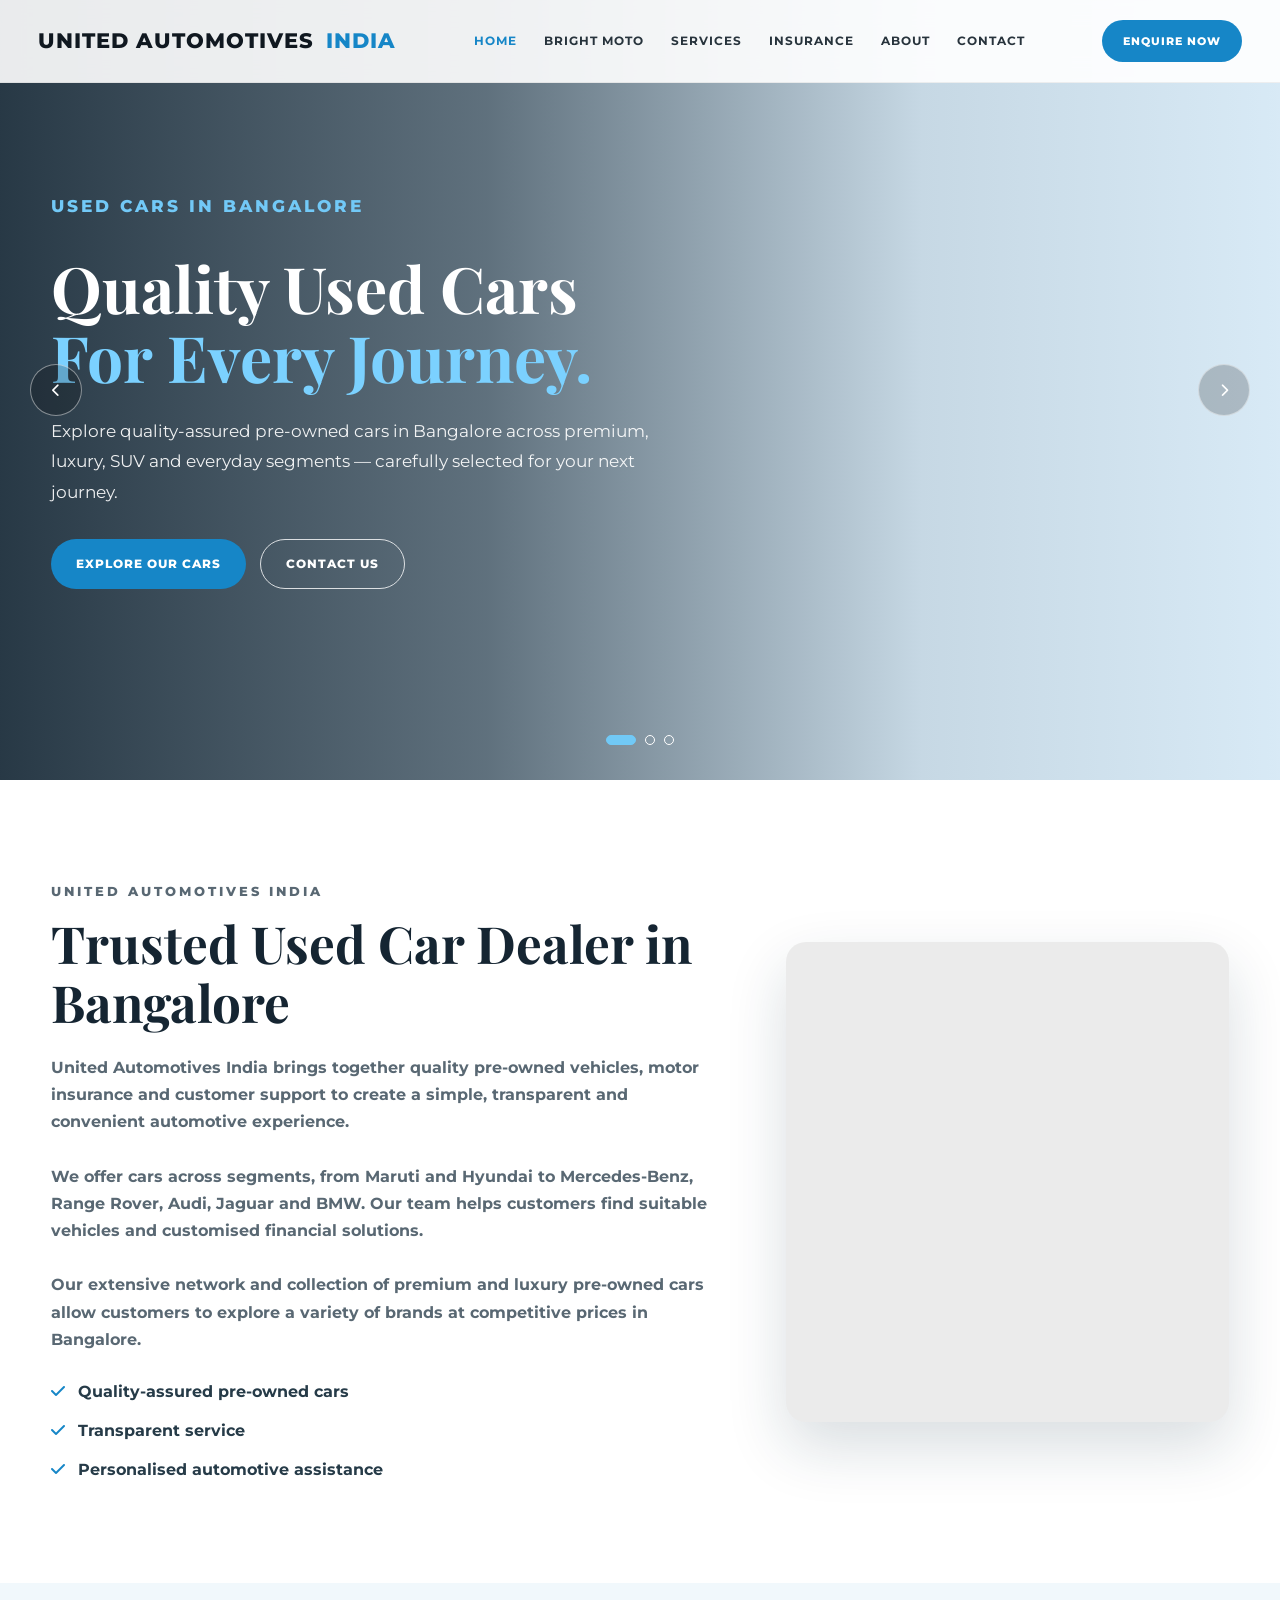
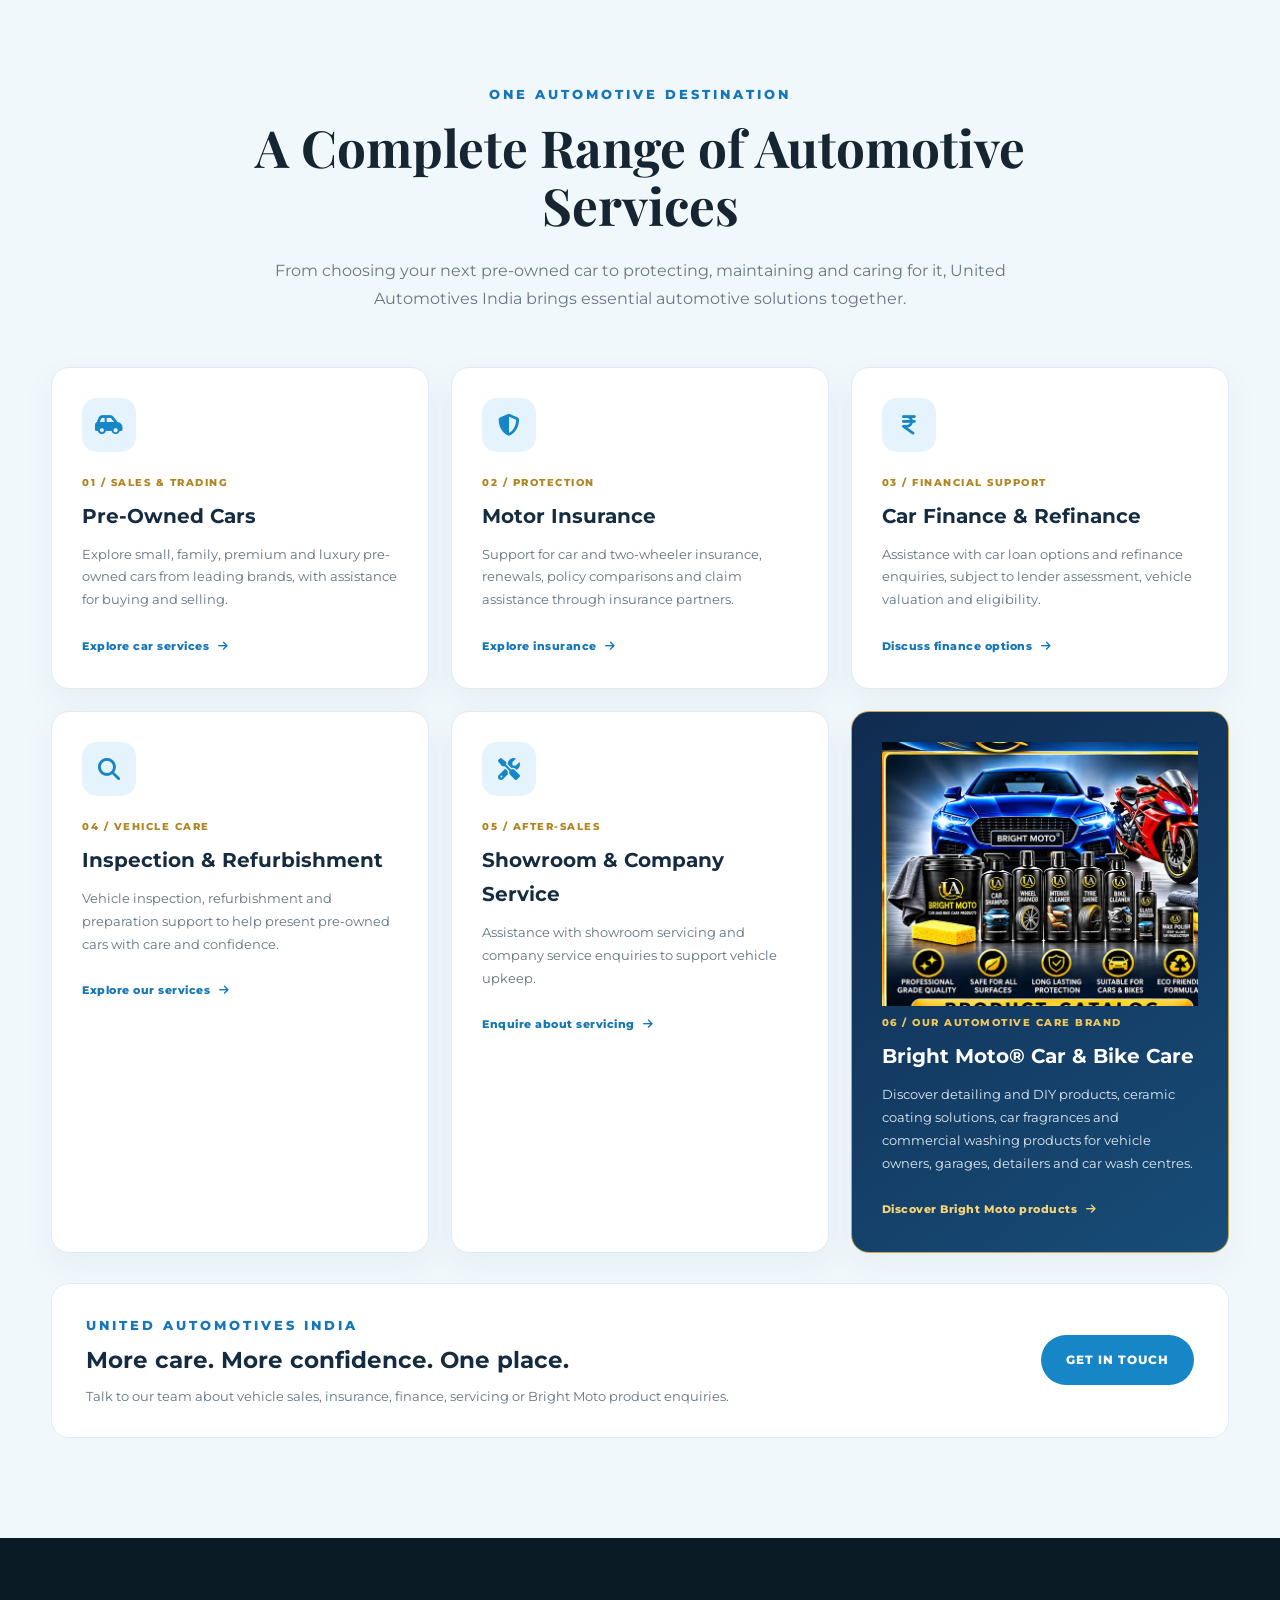
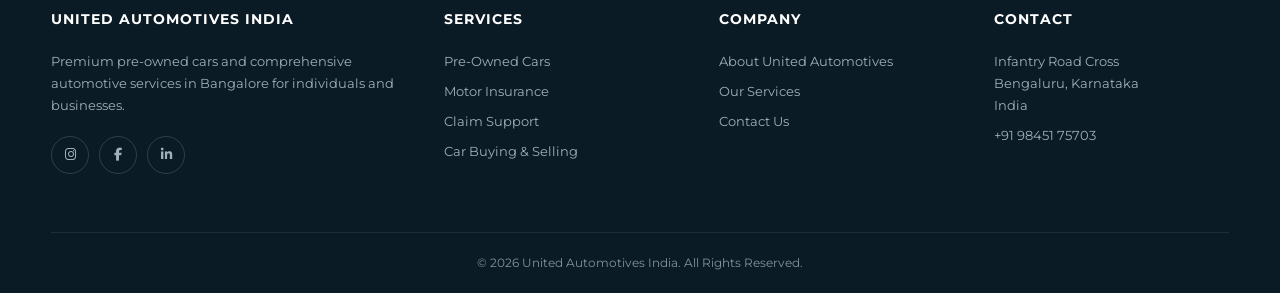
==== index.html @ 0632519d "Feature Bright Moto branded product artwork on homepage" ====
<!DOCTYPE html>
<html lang="en-IN">
<head>
<!-- =====================================================

         BASIC SEO

    ====================================================== -->
<meta charset="utf-8"/>
<meta content="width=device-width, initial-scale=1.0" name="viewport"/>
<meta content="index, follow, max-image-preview:large, max-snippet:-1, max-video-preview:-1" name="robots"/>
<meta content="index, follow" name="googlebot"/>
<meta content="United Automotives India" name="author"/>
<meta content="Explore pre-owned cars, motor insurance, car finance, vehicle inspection, servicing and Bright Moto car and bike care products with United Automotives India in Bangalore." name="description"/>
<meta content="used cars in Bangalore, second hand cars in Bangalore, pre-owned cars Bangalore, luxury used cars Bangalore, used BMW Bangalore, used Audi Bangalore, used Mercedes Bangalore, used cars dealer Bangalore, buy used cars Bangalore, sell used cars Bangalore, car insurance Bangalore" name="keywords"/>
<meta content="#1686c7" name="theme-color"/>
<!-- =====================================================

         CANONICAL URL

    ====================================================== -->
<link href="https://www.unitedautomotivesindia.com/" rel="canonical"/>
<!-- =====================================================

         SEO TITLE

    ====================================================== -->
<title>Used Cars in Bangalore | United Automotives India</title>
<!-- =====================================================

         OPEN GRAPH / SOCIAL SEO

    ====================================================== -->
<meta content="website" property="og:type"/>
<meta content="Used Cars in Bangalore | United Automotives India" property="og:title"/>
<meta content="Explore pre-owned cars, motor insurance, car finance, vehicle inspection, servicing and Bright Moto car and bike care products with United Automotives India in Bangalore." property="og:description"/>
<meta content="https://www.unitedautomotivesindia.com/" property="og:url"/>
<meta content="United Automotives India" property="og:site_name"/>
<meta content="en_IN" property="og:locale"/>
<meta content="https://images.unsplash.com/photo-1492144534655-ae79c964c9d7?auto=format&amp;fit=crop&amp;w=2000&amp;q=90" property="og:image"/>
<!-- =====================================================

         TWITTER / X

    ====================================================== -->
<meta content="summary_large_image" name="twitter:card"/>
<meta content="Used Cars in Bangalore | United Automotives India" name="twitter:title"/>
<meta content="Explore quality-assured pre-owned and luxury cars in Bangalore with United Automotives India. Get assistance with buying, selling and automotive services." name="twitter:description"/>
<meta content="https://images.unsplash.com/photo-1492144534655-ae79c964c9d7?auto=format&amp;fit=crop&amp;w=2000&amp;q=90" name="twitter:image"/>
<!-- =====================================================

         FONTS

    ====================================================== -->
<link href="https://fonts.googleapis.com" rel="preconnect"/>
<link crossorigin="" href="https://fonts.gstatic.com" rel="preconnect"/>
<link href="https://fonts.googleapis.com/css2?family=Montserrat:wght@400;500;600;700;800&amp;family=Playfair+Display:wght@500;600;700&amp;display=swap" rel="stylesheet"/>
<!-- =====================================================

         FONT AWESOME

    ====================================================== -->
<link href="https://cdnjs.cloudflare.com/ajax/libs/font-awesome/6.5.2/css/all.min.css" rel="stylesheet"/>
<!-- =====================================================

         PRELOAD HERO IMAGE

    ====================================================== -->
<link as="image" href="https://images.unsplash.com/photo-1553440569-bcc63803a83d?auto=format&amp;fit=crop&amp;w=2000&amp;q=90" rel="preload"/>
<!-- =====================================================

         LOCAL BUSINESS / AUTO DEALER SCHEMA

    ====================================================== -->
<script type="application/ld+json">

    {

      "@context": "https://schema.org",

      "@type": "AutoDealer",

      "name": "United Automotives India",

      "url": "https://www.unitedautomotivesindia.com/",

      "telephone": "+91-98451-75703",

      "description": "United Automotives India is a pre-owned and luxury car dealer in Bangalore offering quality used cars, car buying and selling assistance, motor insurance and automotive services.",

      "priceRange": "₹₹₹",

      "address": {

        "@type": "PostalAddress",

        "streetAddress": "Infantry Road Cross",

        "addressLocality": "Bengaluru",

        "addressRegion": "Karnataka",

        "addressCountry": "IN"

      },

      "areaServed": {

        "@type": "City",

        "name": "Bengaluru"

      },

      "sameAs": []

    }

    </script>
<!-- =====================================================

         WEBSITE SCHEMA

    ====================================================== -->
<script type="application/ld+json">

    {

      "@context": "https://schema.org",

      "@type": "WebSite",

      "name": "United Automotives India",

      "url": "https://www.unitedautomotivesindia.com/"

    }

    </script>
<link href="style.css" rel="stylesheet"/>
</head>
<body>
<!-- ACCESSIBILITY -->
<a class="skip-link" href="#main-content">

    Skip to main content

</a>
<!-- =====================================================

     HEADER

===================================================== -->
<header>
<div class="navbar">
<a aria-label="United Automotives India Home" class="logo" href="index.html">



            UNITED AUTOMOTIVES

            <span>INDIA</span>
</a>
<nav aria-label="Main navigation">
<a class="active" href="index.html">

                HOME

            </a>
<a href="bright-moto.html">
                BRIGHT MOTO
            </a>
<a href="services.html#services">

                SERVICES

            </a>
<a href="insurance.html#insurance">

                INSURANCE

            </a>
<a href="about.html#about">

                ABOUT

            </a>
<a href="contact.html#contact">

                CONTACT

            </a>
</nav>
<a aria-label="Call United Automotives India" class="nav-btn" href="tel:+919845175703">



            ENQUIRE NOW



        </a>
</div>
</header>
<!-- =====================================================

     MAIN

===================================================== -->
<main id="main-content"><section aria-label="United Automotives India used car services" class="hero-slider">
<!-- SLIDE 1 -->
<article class="slide slide-one active">
<div class="slide-content">
<p class="eyebrow">

                USED CARS IN BANGALORE

            </p>
<h1>

                Quality Used Cars

                <br/>
<span>For Every Journey.</span>
</h1>
<p>

                Explore quality-assured pre-owned cars in

                Bangalore across premium, luxury, SUV and

                everyday segments — carefully selected for

                your next journey.

            </p>
<div class="buttons">
<a class="btn primary" href="services.html#services">

                    EXPLORE OUR CARS

                </a>
<a class="btn outline" href="contact.html#contact">

                    CONTACT US

                </a>
</div>
</div>
</article>
<!-- SLIDE 2 -->
<article class="slide slide-two">
<div class="slide-content">
<p class="eyebrow">

                PREMIUM PRE-OWNED CARS

            </p>
<h2>

                Quality Cars.

                <br/>
<span>Transparent Deals.</span>
</h2>
<p>

                From Maruti and Hyundai to BMW, Audi,

                Mercedes-Benz, Jaguar and Range Rover,

                discover pre-owned vehicles selected with

                attention to quality, documentation and value.

            </p>
<div class="buttons">
<a class="btn primary" href="services.html#services">

                    VIEW SERVICES

                </a>
<a class="btn outline" href="tel:+919845175703">
<i aria-hidden="true" class="fa-solid fa-phone"></i>



                      CALL US



                </a>
</div>
</div>
</article>
<!-- SLIDE 3 -->
<article class="slide slide-three">
<div class="slide-content">
<p class="eyebrow">

                COMPLETE AUTOMOTIVE ASSISTANCE

            </p>
<h2>

                More Than a Car.

                <br/>
<span>A Complete Automotive Experience.</span>
</h2>
<p>

                Vehicle sales, motor insurance, renewals,

                documentation and claim assistance —

                personalised automotive support from

                start to finish.

            </p>
<div class="buttons">
<a class="btn primary" href="insurance.html#insurance">

                    INSURANCE SERVICES

                </a>
<a aria-label="Contact United Automotives India on WhatsApp" class="btn whatsapp" href="https://wa.me/919845175703" rel="noopener noreferrer" target="_blank">
<i aria-hidden="true" class="fa-brands fa-whatsapp"></i>



                      WHATSAPP



                </a>
</div>
</div>
</article>
<!-- PREVIOUS -->
<button aria-label="Previous slide" class="slider-arrow slider-prev" type="button">
<i aria-hidden="true" class="fa-solid fa-chevron-left"></i>
</button>
<!-- NEXT -->
<button aria-label="Next slide" class="slider-arrow slider-next" type="button">
<i aria-hidden="true" class="fa-solid fa-chevron-right"></i>
</button>
<!-- DOTS -->
<div aria-label="Hero slides" class="slider-dots" role="tablist">
<button aria-label="Show slide 1" aria-selected="true" class="slider-dot active" data-slide="0" type="button">
</button>
<button aria-label="Show slide 2" aria-selected="false" class="slider-dot" data-slide="1" type="button">
</button>
<button aria-label="Show slide 3" aria-selected="false" class="slider-dot" data-slide="2" type="button">
</button>
</div>
</section><section aria-labelledby="about-title" class="intro" id="about">
<div class="container intro-grid">
<div>
<p class="eyebrow">

                UNITED AUTOMOTIVES INDIA

            </p>
<h2 id="about-title">

                Trusted Used Car Dealer in Bangalore

            </h2>
<p>
<strong>

                    United Automotives India brings together

                    quality pre-owned vehicles, motor insurance

                    and customer support to create a simple,

                    transparent and convenient automotive

                    experience.

                </strong>
</p>
<br/>
<p>
<strong>

                    We offer cars across segments, from Maruti

                    and Hyundai to Mercedes-Benz, Range Rover,

                    Audi, Jaguar and BMW. Our team helps customers

                    find suitable vehicles and customised

                    financial solutions.

                </strong>
</p>
<br/>
<p>
<strong>

                    Our extensive network and collection of

                    premium and luxury pre-owned cars allow

                    customers to explore a variety of brands

                    at competitive prices in Bangalore.

                </strong>
</p>
<div class="ticks">
<div>
<i aria-hidden="true" class="fa-solid fa-check"></i>

                    Quality-assured pre-owned cars

                </div>
<div>
<i aria-hidden="true" class="fa-solid fa-check"></i>

                    Transparent service

                </div>
<div>
<i aria-hidden="true" class="fa-solid fa-check"></i>

                    Personalised automotive assistance

                </div>
</div>
</div>
<div aria-label="Premium pre-owned car available at United Automotives India" class="intro-image" role="img">
</div>
</div>
</section>
<section class="home-services" aria-labelledby="home-services-title" id="our-services">
  <div class="container">
    <div class="section-title">
      <p class="eyebrow">One automotive destination</p>
      <h2 id="home-services-title">A Complete Range of Automotive Services</h2>
      <p>From choosing your next pre-owned car to protecting, maintaining and caring for it, United Automotives India brings essential automotive solutions together.</p>
    </div>
    <div class="home-service-grid">
      <article class="home-service-card">
        <span class="home-service-icon"><i class="fa-solid fa-car-side" aria-hidden="true"></i></span>
        <p class="home-service-kicker">01 / SALES &amp; TRADING</p>
        <h3>Pre-Owned Cars</h3>
        <p>Explore small, family, premium and luxury pre-owned cars from leading brands, with assistance for buying and selling.</p>
        <a href="services.html#services">Explore car services <i class="fa-solid fa-arrow-right" aria-hidden="true"></i></a>
      </article>
      <article class="home-service-card">
        <span class="home-service-icon"><i class="fa-solid fa-shield-halved" aria-hidden="true"></i></span>
        <p class="home-service-kicker">02 / PROTECTION</p>
        <h3>Motor Insurance</h3>
        <p>Support for car and two-wheeler insurance, renewals, policy comparisons and claim assistance through insurance partners.</p>
        <a href="insurance.html#insurance">Explore insurance <i class="fa-solid fa-arrow-right" aria-hidden="true"></i></a>
      </article>
      <article class="home-service-card">
        <span class="home-service-icon"><i class="fa-solid fa-indian-rupee-sign" aria-hidden="true"></i></span>
        <p class="home-service-kicker">03 / FINANCIAL SUPPORT</p>
        <h3>Car Finance &amp; Refinance</h3>
        <p>Assistance with car loan options and refinance enquiries, subject to lender assessment, vehicle valuation and eligibility.</p>
        <a href="contact.html#contact">Discuss finance options <i class="fa-solid fa-arrow-right" aria-hidden="true"></i></a>
      </article>
      <article class="home-service-card">
        <span class="home-service-icon"><i class="fa-solid fa-magnifying-glass" aria-hidden="true"></i></span>
        <p class="home-service-kicker">04 / VEHICLE CARE</p>
        <h3>Inspection &amp; Refurbishment</h3>
        <p>Vehicle inspection, refurbishment and preparation support to help present pre-owned cars with care and confidence.</p>
        <a href="services.html#services">Explore our services <i class="fa-solid fa-arrow-right" aria-hidden="true"></i></a>
      </article>
      <article class="home-service-card">
        <span class="home-service-icon"><i class="fa-solid fa-screwdriver-wrench" aria-hidden="true"></i></span>
        <p class="home-service-kicker">05 / AFTER-SALES</p>
        <h3>Showroom &amp; Company Service</h3>
        <p>Assistance with showroom servicing and company service enquiries to support vehicle upkeep.</p>
        <a href="contact.html#contact">Enquire about servicing <i class="fa-solid fa-arrow-right" aria-hidden="true"></i></a>
      </article>
      <article class="home-service-card home-bright-card">
        <img class="home-bright-art" src="[data-uri]" alt="Bright Moto branded car and bike care product range with logo and product bottles" loading="lazy">
        <p class="home-service-kicker">06 / OUR AUTOMOTIVE CARE BRAND</p>
        <h3>Bright Moto® Car &amp; Bike Care</h3>
        <p>Discover detailing and DIY products, ceramic coating solutions, car fragrances and commercial washing products for vehicle owners, garages, detailers and car wash centres.</p>
        <a href="bright-moto.html">Discover Bright Moto products <i class="fa-solid fa-arrow-right" aria-hidden="true"></i></a>
      </article>
    </div>
    <div class="home-services-cta">
      <div>
        <p class="eyebrow">United Automotives India</p>
        <h3>More care. More confidence. One place.</h3>
        <p>Talk to our team about vehicle sales, insurance, finance, servicing or Bright Moto product enquiries.</p>
      </div>
      <a class="btn primary" href="contact.html#contact">GET IN TOUCH</a>
    </div>
  </div>
</section></main>
<!-- =====================================================

     FOOTER

===================================================== -->
<footer>
<div class="footer-grid container">
<div>
<h3>

                UNITED AUTOMOTIVES INDIA

            </h3>
<p>

                Premium pre-owned cars and comprehensive

                automotive services in Bangalore for

                individuals and businesses.

            </p>
<div class="social-links">
<!-- Replace # with your actual social URLs -->
<a aria-label="United Automotives India Instagram" href="https://www.instagram.com/united.automotives/">
<i aria-hidden="true" class="fa-brands fa-instagram"></i>
</a>
<a aria-label="United Automotives India Facebook" href="https://www.facebook.com/profile.php?id=100064138024715#">
<i aria-hidden="true" class="fa-brands fa-facebook-f"></i>
</a>
<a aria-label="United Automotives India LinkedIn" href="https://www.linkedin.com/in/nizam-shah-0674b729">
<i aria-hidden="true" class="fa-brands fa-linkedin-in"></i>
</a>
</div>
</div>
<div>
<h3>

                SERVICES

            </h3>
<a href="services.html#services">

                Pre-Owned Cars

            </a>
<a href="insurance.html#insurance">

                Motor Insurance

            </a>
<a href="insurance.html#insurance">

                Claim Support

            </a>
<a href="services.html#services">

                Car Buying &amp; Selling

            </a>
</div>
<div>
<h3>

                COMPANY

            </h3>
<a href="about.html#about">

                About United Automotives

            </a>
<a href="services.html#services">

                Our Services

            </a>
<a href="contact.html#contact">

                Contact Us

            </a>
</div>
<div>
<h3>

                CONTACT

            </h3>
<p>

                Infantry Road Cross<br/>

                Bengaluru, Karnataka<br/>

                India

            </p>
<p>
<a href="tel:+919845175703">

                    +91 98451 75703

                </a>
</p>
</div>
</div>
<div class="copyright container">



        © 2026 United Automotives India.

        All Rights Reserved.



    </div>
</footer>
<!-- =====================================================

     HERO SLIDER JAVASCRIPT

===================================================== -->
<script defer="" src="script.js"></script>
</body>
</html>
---- style.css ----
/* =========================================================

   GLOBAL

========================================================= */



* {

    margin: 0;

    padding: 0;

    box-sizing: border-box;

}



html {

    scroll-behavior: smooth;

    scroll-padding-top: 90px;

}



body {

    font-family: 'Montserrat', sans-serif;

    background: #f5fbff;

    color: #17212b;

    line-height: 1.7;

}



img {

    max-width: 100%;

    height: auto;

}



a {

    text-decoration: none;

    color: inherit;

}



button {

    font-family: inherit;

}



.container {

    width: min(1180px, 92%);

    margin: auto;

}



.eyebrow {

    font-size: 13px;

    font-weight: 800;

    letter-spacing: 3px;

    text-transform: uppercase;

    color: #1677b8;

    margin-bottom: 12px;

}





/* =========================================================

   ACCESSIBILITY

========================================================= */



.skip-link {

    position: absolute;

    left: -9999px;

    top: 10px;

    background: #1686c7;

    color: white;

    padding: 10px 15px;

    z-index: 9999;

}



.skip-link:focus {

    left: 10px;

}





/* =========================================================

   HEADER

========================================================= */



header {

    position: absolute;

    width: 100%;

    top: 0;

    left: 0;

    z-index: 1000;

    background: rgba(255,255,255,0.90);

    backdrop-filter: blur(12px);

    border-bottom: 1px solid rgba(0,0,0,0.06);

}



.navbar {

    width: min(1250px, 94%);

    margin: auto;

    min-height: 82px;



    display: flex;

    align-items: center;

    justify-content: space-between;

    gap: 25px;

}



.logo {

    font-size: 21px;

    font-weight: 800;

    letter-spacing: 1px;

    color: #101820;

    white-space: nowrap;

}



.logo span {

    color: #1686c7;

    margin-left: 5px;

}



nav {

    display: flex;

    align-items: center;

    gap: 27px;

}



nav a {

    font-size: 12px;

    font-weight: 700;

    letter-spacing: 1px;

    color: #27333c;

    transition: 0.3s;

}



nav a:hover,

nav a.active {

    color: #1686c7;

}



.nav-btn {

    padding: 12px 21px;

    background: #1686c7;

    color: white;

    font-size: 11px;

    font-weight: 800;

    letter-spacing: 1px;

    border-radius: 30px;

    transition: 0.3s;

}



.nav-btn:hover {

    background: #0d5f91;

    transform: translateY(-2px);

}





/* =========================================================

   HERO SLIDER

========================================================= */



.hero-slider {

    position: relative;

    width: 100%;

    height: 780px;

    overflow: hidden;

    background: #dceefa;

}



.slide {

    position: absolute;

    inset: 0;



    opacity: 0;

    visibility: hidden;



    display: flex;

    align-items: center;



    background-size: cover;

    background-position: center;



    transition:

        opacity 1s ease,

        visibility 1s ease;

}



.slide.active {

    opacity: 1;

    visibility: visible;

}



.slide::before {

    content: "";

    position: absolute;

    inset: 0;



    background:

        linear-gradient(

            90deg,

            rgba(5,22,35,0.84) 0%,

            rgba(5,22,35,0.58) 38%,

            rgba(5,22,35,0.10) 72%,

            rgba(5,22,35,0.02) 100%

        );

}



.slide-content {

    position: relative;

    z-index: 2;

    width: min(1180px, 92%);

    margin: auto;



    color: white;



    transform: translateY(30px);

    opacity: 0;



    transition:

        transform 1s ease 0.3s,

        opacity 1s ease 0.3s;

}



.slide.active .slide-content {

    transform: translateY(0);

    opacity: 1;

}



.slide-content .eyebrow {

    color: #72c9f7;

}



.slide-content h1 {

    max-width: 760px;



    font-family: 'Playfair Display', serif;



    font-size: clamp(42px, 5vw, 76px);

    line-height: 1.08;



    margin-bottom: 24px;

}



.slide-content h1 span {

    color: #7bd1ff;

}



.slide-content p {

    max-width: 650px;

    font-size: 17px;

    line-height: 1.8;

    color: rgba(255,255,255,0.92);



    margin-bottom: 32px;

}





/* =========================================================

   BUTTONS

========================================================= */



.buttons {

    display: flex;

    align-items: center;

    gap: 14px;

    flex-wrap: wrap;

}



.btn {

    display: inline-flex;

    align-items: center;

    justify-content: center;



    min-height: 50px;

    padding: 0 25px;



    border-radius: 30px;



    font-size: 12px;

    font-weight: 800;

    letter-spacing: 1px;



    transition: 0.3s;

}



.btn.primary {

    background: #1686c7;

    color: white;

}



.btn.primary:hover {

    background: #0d6091;

    transform: translateY(-3px);

}



.btn.outline {

    border: 1px solid rgba(255,255,255,0.8);

    color: white;

}



.btn.outline:hover {

    background: white;

    color: #14222d;

}



.btn.whatsapp {

    background: #25d366;

    color: white;

}





/* =========================================================

   SLIDER CONTROLS

========================================================= */



.slider-arrow {

    position: absolute;

    top: 50%;

    transform: translateY(-50%);



    width: 52px;

    height: 52px;



    border: 1px solid rgba(255,255,255,0.45);

    background: rgba(0,0,0,0.20);



    color: white;



    border-radius: 50%;



    cursor: pointer;



    z-index: 10;



    transition: 0.3s;

}



.slider-arrow:hover {

    background: #1686c7;

    border-color: #1686c7;

}



.slider-prev {

    left: 30px;

}



.slider-next {

    right: 30px;

}





/* =========================================================

   SLIDER DOTS

========================================================= */



.slider-dots {

    position: absolute;



    bottom: 35px;

    left: 50%;



    transform: translateX(-50%);



    display: flex;

    gap: 9px;



    z-index: 10;

}



.slider-dot {

    width: 10px;

    height: 10px;



    border-radius: 50%;



    border: 1px solid white;

    background: transparent;



    cursor: pointer;



    transition: 0.3s;

}



.slider-dot.active {

    width: 30px;

    border-radius: 10px;

    background: #71c9f6;

    border-color: #71c9f6;

}





/* =========================================================

   SLIDES

========================================================= */



.slide-one {

    background-image:

        url("https://images.unsplash.com/photo-1553440569-bcc63803a83d?auto=format&fit=crop&w=2000&q=90");

}



.slide-two {

    background-image:

        url("https://images.unsplash.com/photo-1542282088-72c9c27ed0cd?auto=format&fit=crop&w=2000&q=90");

}



.slide-three {

    background-image:

        url("https://images.unsplash.com/photo-1492144534655-ae79c964c9d7?auto=format&fit=crop&w=2000&q=90");

}





/* =========================================================

   INTRO

========================================================= */



.intro {

    padding: 100px 0;

    background: white;

}



.intro-grid {

    display: grid;

    grid-template-columns: 1.2fr 0.8fr;

    gap: 70px;

    align-items: center;

}



.intro h2,

.section-title h2 {

    font-family: 'Playfair Display', serif;

    font-size: clamp(34px, 4vw, 52px);

    line-height: 1.15;

    color: #152532;

    margin-bottom: 22px;

}



.intro p {

    color: #596873;

}



.intro-image {

    min-height: 480px;

    border-radius: 20px;



    background:

        linear-gradient(

            rgba(0,0,0,0.08),

            rgba(0,0,0,0.08)

        ),

        url("https://images.unsplash.com/photo-1503736334956-4c8f8e92946d?auto=format&fit=crop&w=1200&q=85");



    background-size: cover;

    background-position: center;



    box-shadow: 0 25px 60px rgba(20,50,70,0.16);

}



.ticks {

    margin-top: 25px;



    display: grid;

    gap: 12px;

}



.ticks div {

    font-weight: 700;

    color: #263b48;

}



.ticks i {

    color: #1686c7;

    margin-right: 8px;

}





/* =========================================================

   SECTION TITLE

========================================================= */



.section-title {

    text-align: center;

    max-width: 800px;

    margin: 0 auto 55px;

}



.section-title p:last-child {

    color: #687782;

}





/* =========================================================

   SERVICES

========================================================= */



.services {

    padding: 100px 0;

    background: #eef8fd;

}



.service-grid {

    display: grid;

    grid-template-columns: repeat(3, 1fr);

    gap: 25px;

}



.card {

    position: relative;



    background: white;

    border-radius: 18px;



    padding: 35px;



    border: 1px solid #e2edf3;



    box-shadow: 0 15px 40px rgba(30,80,110,0.07);



    transition: 0.35s;

}



.card:hover {

    transform: translateY(-8px);

    box-shadow: 0 25px 50px rgba(30,80,110,0.13);

}



.card .number {

    position: absolute;

    right: 25px;

    top: 20px;



    font-size: 13px;

    font-weight: 800;



    color: #b8d8e9;

}



.icon {

    width: 55px;

    height: 55px;



    display: grid;

    place-items: center;



    background: #e7f6ff;

    color: #1686c7;



    border-radius: 15px;



    font-size: 22px;



    margin-bottom: 25px;

}



.card h3 {

    margin-bottom: 12px;

    font-size: 20px;

}



.card p {

    color: #687782;

    font-size: 14px;

    margin-bottom: 20px;

}



.card a {

    color: #1686c7;

    font-size: 11px;

    font-weight: 800;

    letter-spacing: 1px;

}





/* =========================================================

   INSURANCE

========================================================= */



.insurance {

    padding: 100px 0;

    background: white;

}



.insurance-grid {

    display: grid;

    grid-template-columns: repeat(2, 1fr);

    gap: 30px;

}



.insurance-card {

    padding: 45px;



    border-radius: 20px;



    background: #f3faff;



    border: 1px solid #dcecf5;

}



.big-icon {

    font-size: 40px;

    color: #1686c7;

    margin-bottom: 20px;

}



.insurance-card h3 {

    font-size: 25px;

    margin-bottom: 12px;

}



.insurance-card p {

    color: #667680;

}



.insurance-card ul {

    margin-top: 25px;

    list-style: none;

}



.insurance-card li {

    margin: 10px 0;

    font-size: 14px;

    font-weight: 600;

}



.insurance-card li i {

    color: #1686c7;

    margin-right: 10px;

}





/* =========================================================

   PROCESS

========================================================= */



.process {

    padding: 100px 0;

    background: #eef8fd;

}



.process-grid {

    display: grid;

    grid-template-columns: repeat(4, 1fr);

    gap: 25px;

    text-align: center;

}



.process-grid > div {

    background: white;

    padding: 35px 20px;

    border-radius: 18px;

}



.process-icon {

    width: 60px;

    height: 60px;



    margin: auto auto 20px;



    display: grid;

    place-items: center;



    border-radius: 50%;



    background: #e7f6ff;

    color: #1686c7;



    font-size: 22px;

}



.process-grid h3 {

    margin-bottom: 8px;

}



.process-grid p {

    color: #6c7c86;

    font-size: 13px;

}





/* =========================================================

   CTA

========================================================= */



.cta {

    padding: 100px 20px;



    text-align: center;



    color: white;



    background:

        linear-gradient(

            rgba(9,45,68,0.90),

            rgba(9,45,68,0.90)

        ),

        url("https://images.unsplash.com/photo-1502877338535-766e1452684a?auto=format&fit=crop&w=2000&q=85");



    background-size: cover;

    background-position: center;

}



.cta .eyebrow {

    color: #71caf7;

}



.cta h1,
.cta h2 {

    font-family: 'Playfair Display', serif;

    font-size: clamp(35px, 5vw, 55px);

    margin-bottom: 15px;

}



.cta p {

    max-width: 650px;

    margin: auto auto 30px;

    color: rgba(255,255,255,0.85);

}



.center {

    justify-content: center;

}





/* =========================================================

   FOOTER

========================================================= */



footer {

    background: #0b1b26;

    color: white;

    padding: 70px 0 20px;

}



.footer-grid {

    display: grid;

    grid-template-columns: 1.5fr 1fr 1fr 1fr;

    gap: 40px;

}



.footer-grid h3 {

    margin-bottom: 18px;

    font-size: 14px;

    letter-spacing: 1px;

}



.footer-grid p,

.footer-grid a {

    display: block;

    color: #9db0bc;

    font-size: 13px;

    margin-bottom: 8px;

}



.footer-grid a:hover {

    color: #70c9f5;

}



.social-links {

    margin-top: 20px;

    display: flex;

    gap: 10px;

}



.social-links a {

    width: 38px;

    height: 38px;



    display: grid;

    place-items: center;



    border: 1px solid rgba(255,255,255,0.15);

    border-radius: 50%;



    transition: 0.3s;

}



.social-links a:hover {

    background: #1686c7;

    color: white;

}



.copyright {

    border-top: 1px solid rgba(255,255,255,0.08);

    margin-top: 50px;

    padding-top: 20px;



    color: #7f949f;

    font-size: 12px;

    text-align: center;

}





/* =========================================================

   MOBILE

========================================================= */



@media(max-width: 900px) {



    .navbar {

        min-height: 72px;

    }



    nav {

        display: none;

    }



    .hero-slider {

        height: 700px;

    }



    .slide-content {

        padding-top: 70px;

    }



    .slide-content h1 {

        font-size: 48px;

    }



    .service-grid {

        grid-template-columns: repeat(2, 1fr);

    }



    .intro-grid {

        grid-template-columns: 1fr;

    }



    .insurance-grid {

        grid-template-columns: 1fr;

    }



    .process-grid {

        grid-template-columns: repeat(2, 1fr);

    }



    .footer-grid {

        grid-template-columns: repeat(2, 1fr);

    }

}





@media(max-width: 600px) {



    .logo {

        font-size: 16px;

    }



    .nav-btn {

        padding: 10px 14px;

        font-size: 9px;

    }



    .hero-slider {

        height: 680px;

    }



    .slide::before {

        background:

            linear-gradient(

                90deg,

                rgba(5,22,35,0.88),

                rgba(5,22,35,0.50)

            );

    }



    .slide-content {

        width: 88%;

    }



    .slide-content h1 {

        font-size: 40px;

    }



    .slide-content p {

        font-size: 14px;

    }



    .slider-arrow {

        width: 42px;

        height: 42px;

    }



    .slider-prev {

        left: 12px;

    }



    .slider-next {

        right: 12px;

    }



    .service-grid {

        grid-template-columns: 1fr;

    }



    .process-grid {

        grid-template-columns: 1fr;

    }



    .footer-grid {

        grid-template-columns: 1fr;

    }



    .intro,

    .services,

    .insurance,

    .process {

        padding: 70px 0;

    }

}





/* =========================================================

   REDUCED MOTION

========================================================= */



@media (prefers-reduced-motion: reduce) {



    html {

        scroll-behavior: auto;

    }



    *,

    *::before,

    *::after {

        animation-duration: 0.01ms !important;

        animation-iteration-count: 1 !important;

        transition-duration: 0.01ms !important;

    }

}


/* =========================================================
   HOMEPAGE SERVICE SHOWCASE
========================================================= */
.home-services{padding:100px 0;background:#f1f8fc}
.home-service-grid{display:grid;grid-template-columns:repeat(3,minmax(0,1fr));gap:22px}
.home-service-card{background:#fff;border:1px solid #dfebf2;border-radius:18px;padding:30px;box-shadow:0 12px 32px rgba(30,80,110,.06);transition:transform .25s ease,box-shadow .25s ease}
.home-service-card:hover{transform:translateY(-5px);box-shadow:0 18px 38px rgba(30,80,110,.12)}
.home-service-icon{width:54px;height:54px;display:grid;place-items:center;border-radius:15px;background:#e5f4fc;color:#1686c7;font-size:22px;margin-bottom:22px}
.home-service-kicker{font-size:10px!important;font-weight:800;letter-spacing:1.5px;color:#b18424!important;margin-bottom:8px!important}
.home-service-card h3{font-size:20px;color:#152b40;margin-bottom:10px}
.home-service-card>p:not(.home-service-kicker){font-size:13px;color:#617382;line-height:1.75;margin-bottom:20px}
.home-service-card>a{font-size:11px;font-weight:800;letter-spacing:.5px;color:#1677b8}
.home-service-card>a i{margin-left:5px}
.home-bright-card{background:linear-gradient(145deg,#102b50,#174d78);border-color:#c9a44b;color:#fff}
.home-bright-card .home-service-icon{background:rgba(255,255,255,.13);color:#f0c75e}
.home-bright-card .home-service-kicker{color:#f0c75e!important}
.home-bright-card h3{color:#fff}
.home-bright-card>p:not(.home-service-kicker){color:#e0eaf3}
.home-bright-card>a{color:#f3d477}
.home-services-cta{margin-top:30px;padding:30px 34px;background:#fff;border:1px solid #dfebf2;border-radius:18px;display:flex;align-items:center;justify-content:space-between;gap:24px}
.home-services-cta .eyebrow{margin-bottom:5px}
.home-services-cta h3{font-size:23px;color:#152b40;margin-bottom:5px}
.home-services-cta p:not(.eyebrow){font-size:13px;color:#617382}
@media(max-width:900px){.home-service-grid{grid-template-columns:repeat(2,minmax(0,1fr))}.home-services{padding:75px 0}}
@media(max-width:600px){.home-service-grid{grid-template-columns:1fr}.home-service-card{padding:25px}.home-services-cta{align-items:flex-start;flex-direction:column;padding:25px}.home-services-cta h3{font-size:20px}}
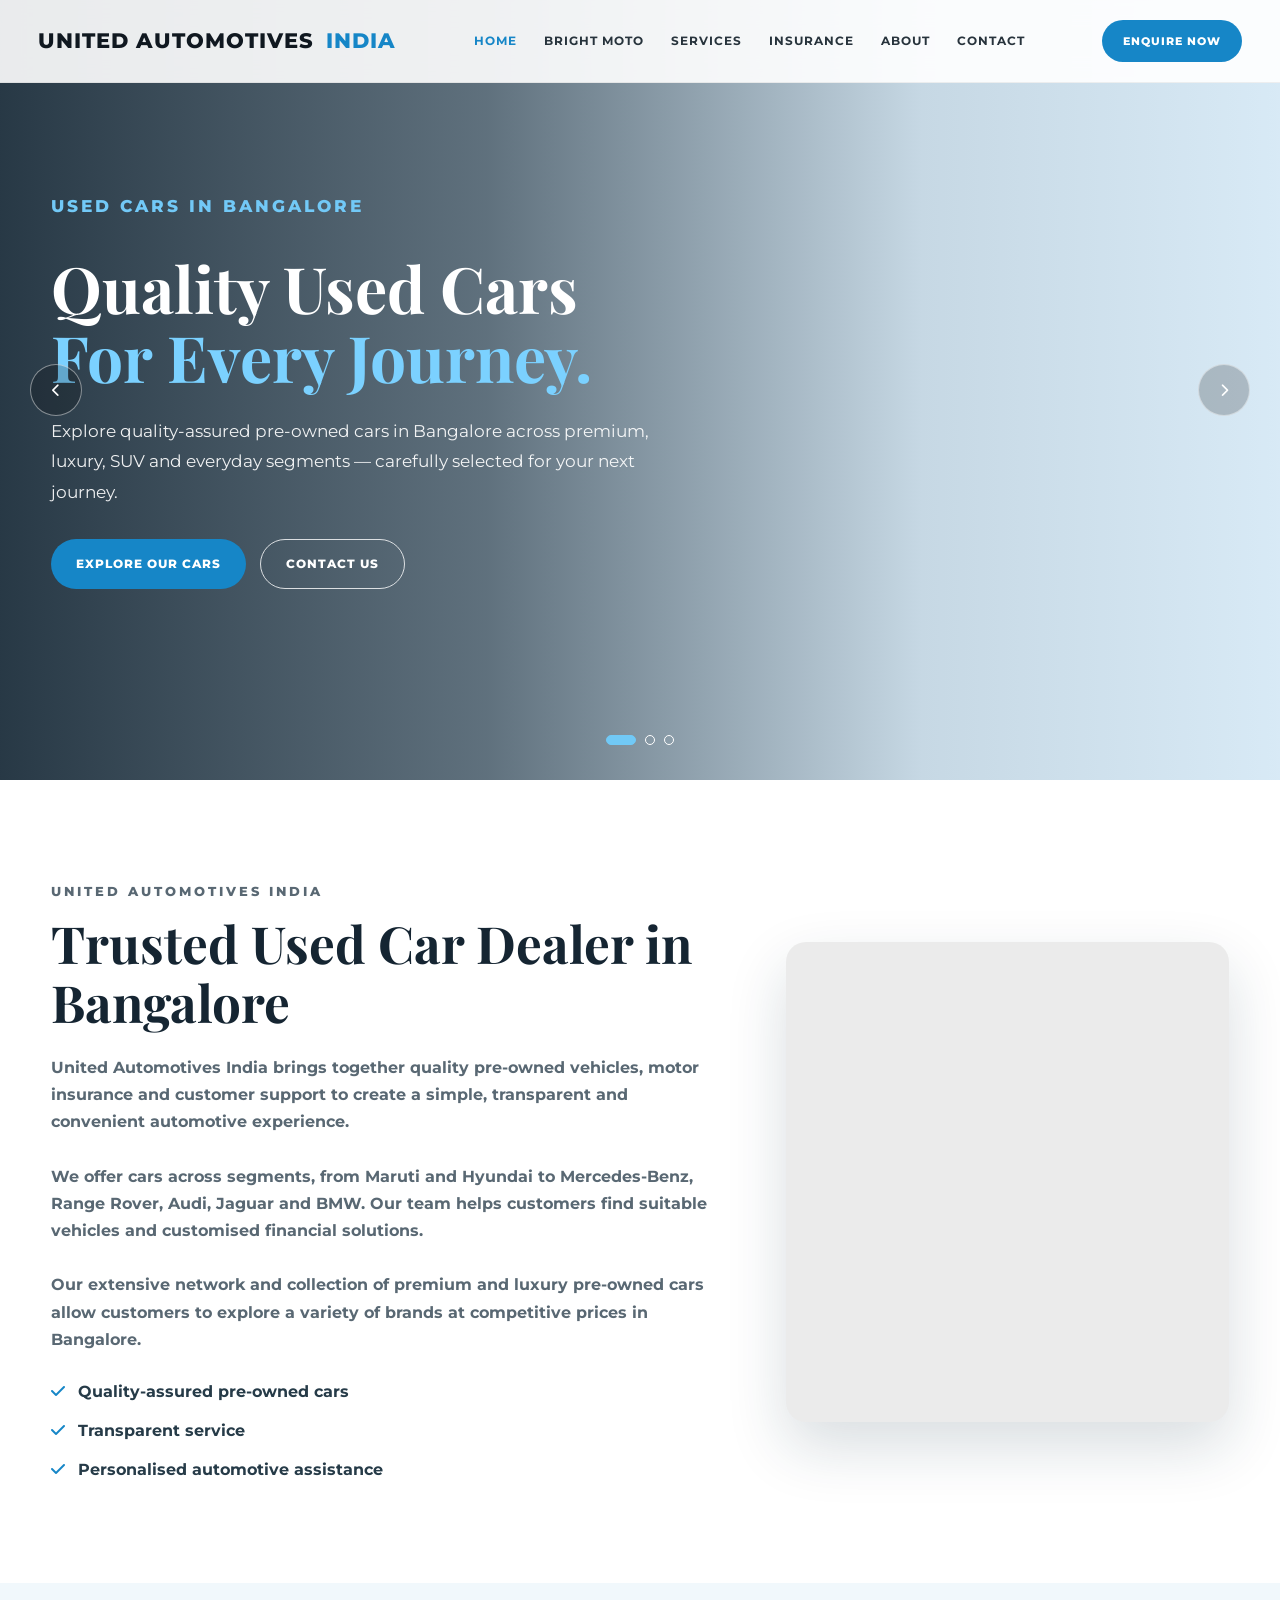
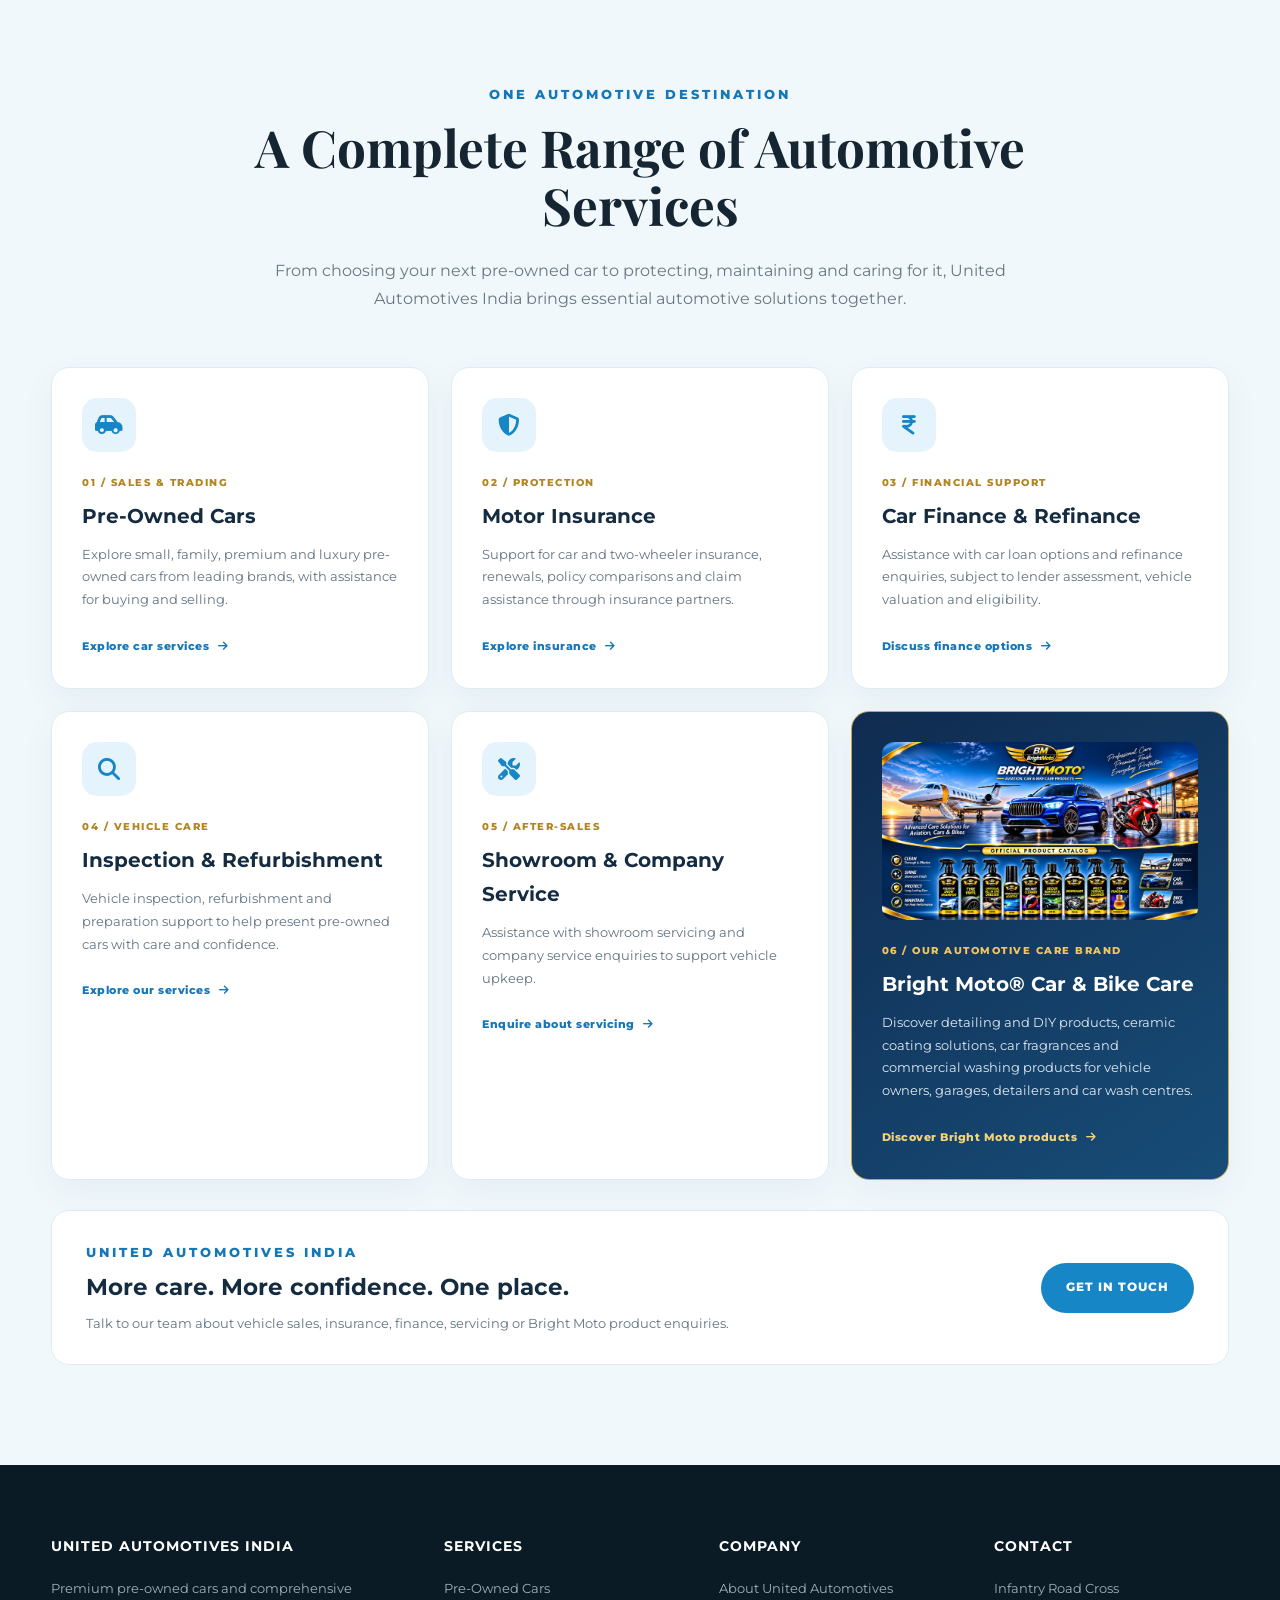
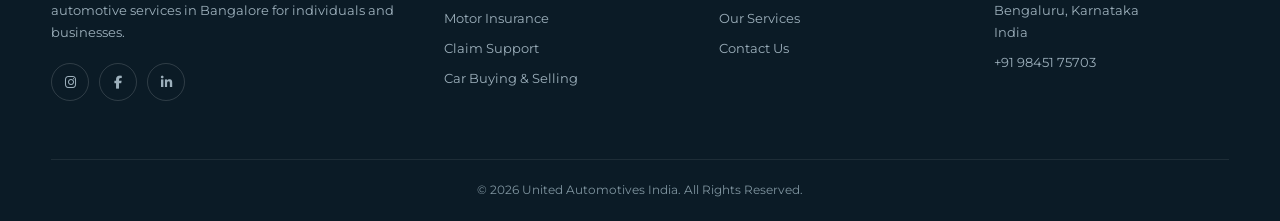
==== commit 46d91723: "Use official BrightMoto artwork on homepage brand feature and social preview" ====
--- a/index.html
+++ b/index.html
@@ -37,7 +37,7 @@
 <meta content="https://www.unitedautomotivesindia.com/" property="og:url"/>
 <meta content="United Automotives India" property="og:site_name"/>
 <meta content="en_IN" property="og:locale"/>
-<meta content="https://images.unsplash.com/photo-1492144534655-ae79c964c9d7?auto=format&amp;fit=crop&amp;w=2000&amp;q=90" property="og:image"/>
+<meta content="https://www.unitedautomotivesindia.com/assets/brightmoto-official-poster.jpg" property="og:image"/>
 <!-- =====================================================
 
          TWITTER / X
@@ -46,7 +46,7 @@
 <meta content="summary_large_image" name="twitter:card"/>
 <meta content="Used Cars in Bangalore | United Automotives India" name="twitter:title"/>
 <meta content="Explore quality-assured pre-owned and luxury cars in Bangalore with United Automotives India. Get assistance with buying, selling and automotive services." name="twitter:description"/>
-<meta content="https://images.unsplash.com/photo-1492144534655-ae79c964c9d7?auto=format&amp;fit=crop&amp;w=2000&amp;q=90" name="twitter:image"/>
+<meta content="https://www.unitedautomotivesindia.com/assets/brightmoto-official-poster.jpg" name="twitter:image"/>
 <!-- =====================================================
 
          FONTS
@@ -482,7 +482,7 @@
         <a href="contact.html#contact">Enquire about servicing <i class="fa-solid fa-arrow-right" aria-hidden="true"></i></a>
       </article>
       <article class="home-service-card home-bright-card">
-        <img class="home-bright-art" src="[data-uri]" alt="Bright Moto branded car and bike care product range with logo and product bottles" loading="lazy">
+        <img class="home-bright-art" src="assets/brightmoto-official-poster.jpg" alt="Bright Moto branded car and bike care product range with logo and product bottles" loading="lazy">
         <p class="home-service-kicker">06 / OUR AUTOMOTIVE CARE BRAND</p>
         <h3>Bright Moto® Car &amp; Bike Care</h3>
         <p>Discover detailing and DIY products, ceramic coating solutions, car fragrances and commercial washing products for vehicle owners, garages, detailers and car wash centres.</p>
--- a/style.css
+++ b/style.css
@@ -1853,3 +1853,12 @@
 .home-services-cta p:not(.eyebrow){font-size:13px;color:#617382}
 @media(max-width:900px){.home-service-grid{grid-template-columns:repeat(2,minmax(0,1fr))}.home-services{padding:75px 0}}
 @media(max-width:600px){.home-service-grid{grid-template-columns:1fr}.home-service-card{padding:25px}.home-services-cta{align-items:flex-start;flex-direction:column;padding:25px}.home-services-cta h3{font-size:20px}}
+
+/* BRIGHT MOTO BRAND ARTWORK ON HOME AND SERVICES */
+.home-bright-art{display:block;width:100%;aspect-ratio:16/9;object-fit:cover;border-radius:12px;margin:0 0 22px}
+.home-bright-card .home-service-icon{display:none}
+.bright-moto-service-card{overflow:hidden}
+.bright-moto-service-art{margin:-35px -35px 24px;overflow:hidden;background:#102b50}
+.bright-moto-service-art img{display:block;width:100%;aspect-ratio:16/9;object-fit:cover}
+.bright-moto-service-card .number{z-index:1;background:#fff;border-radius:20px;padding:3px 8px}
+@media(max-width:600px){.bright-moto-service-art{margin:-25px -25px 20px}}
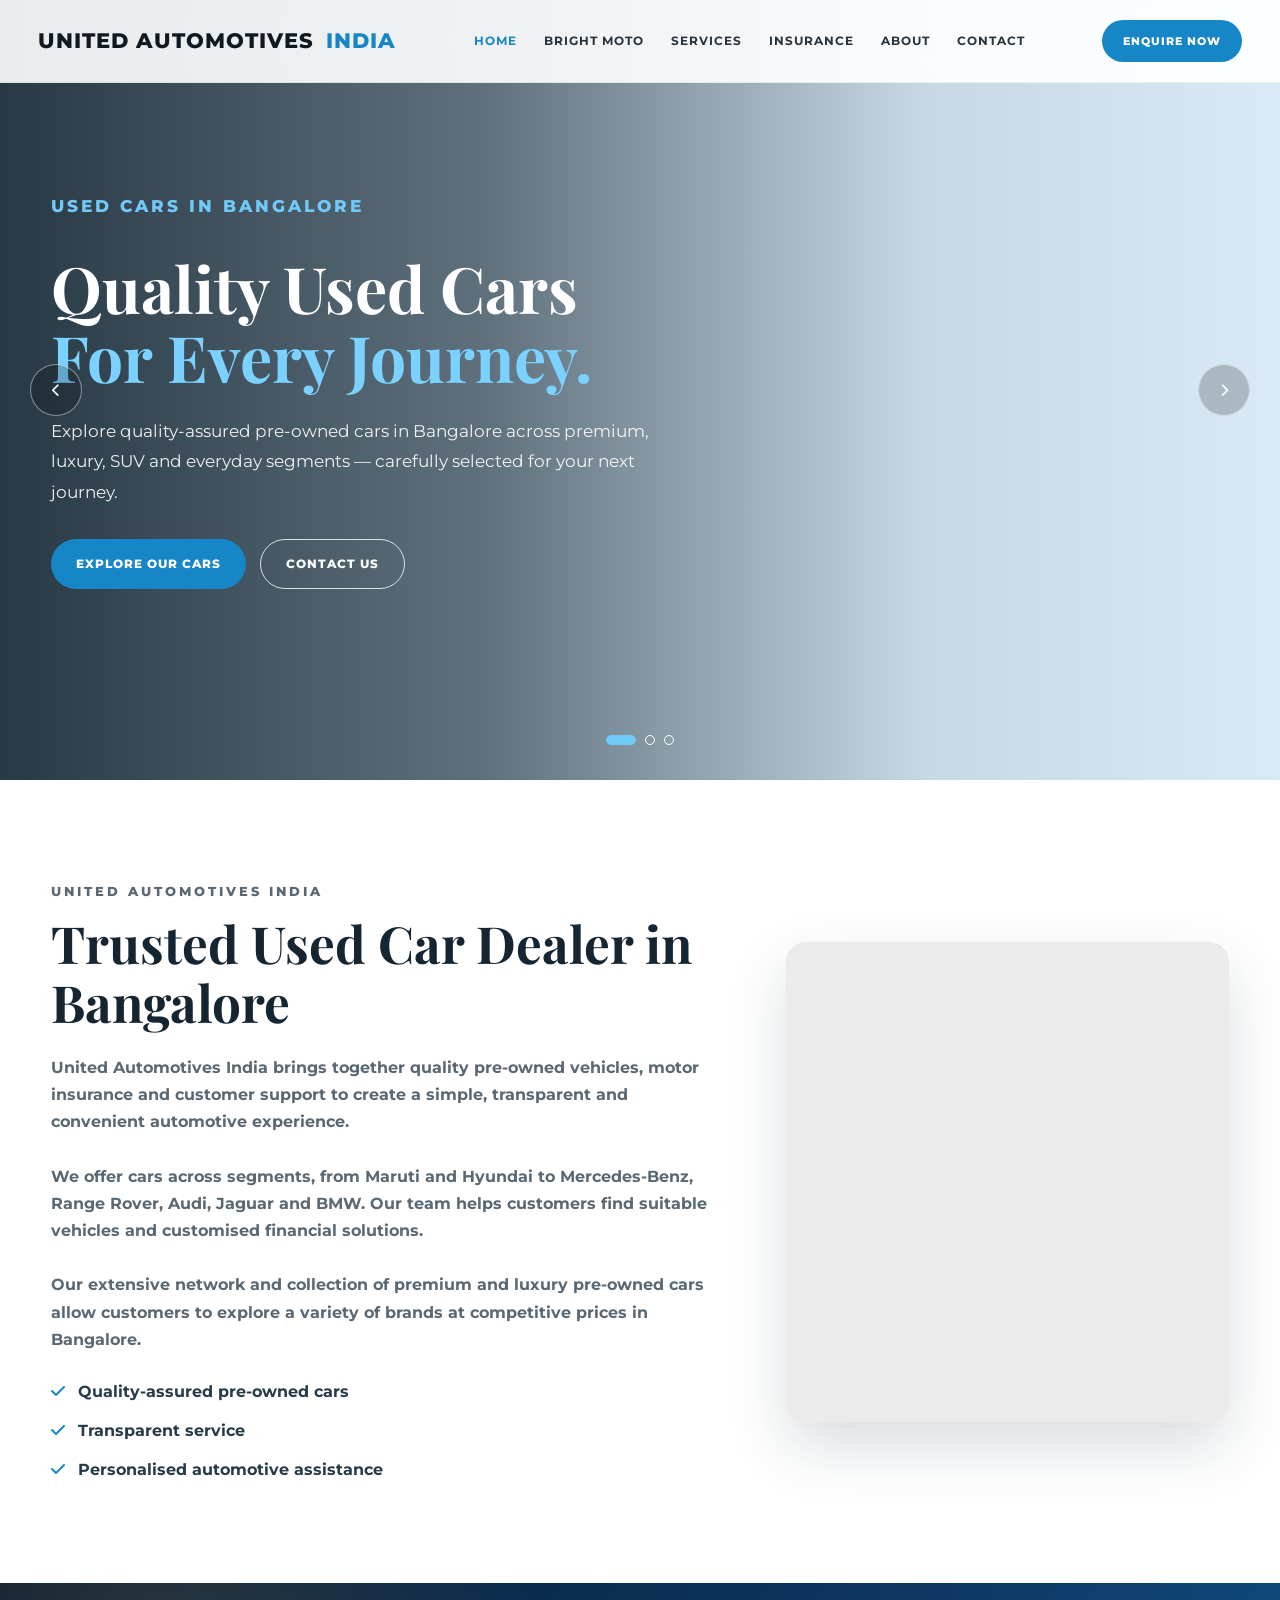
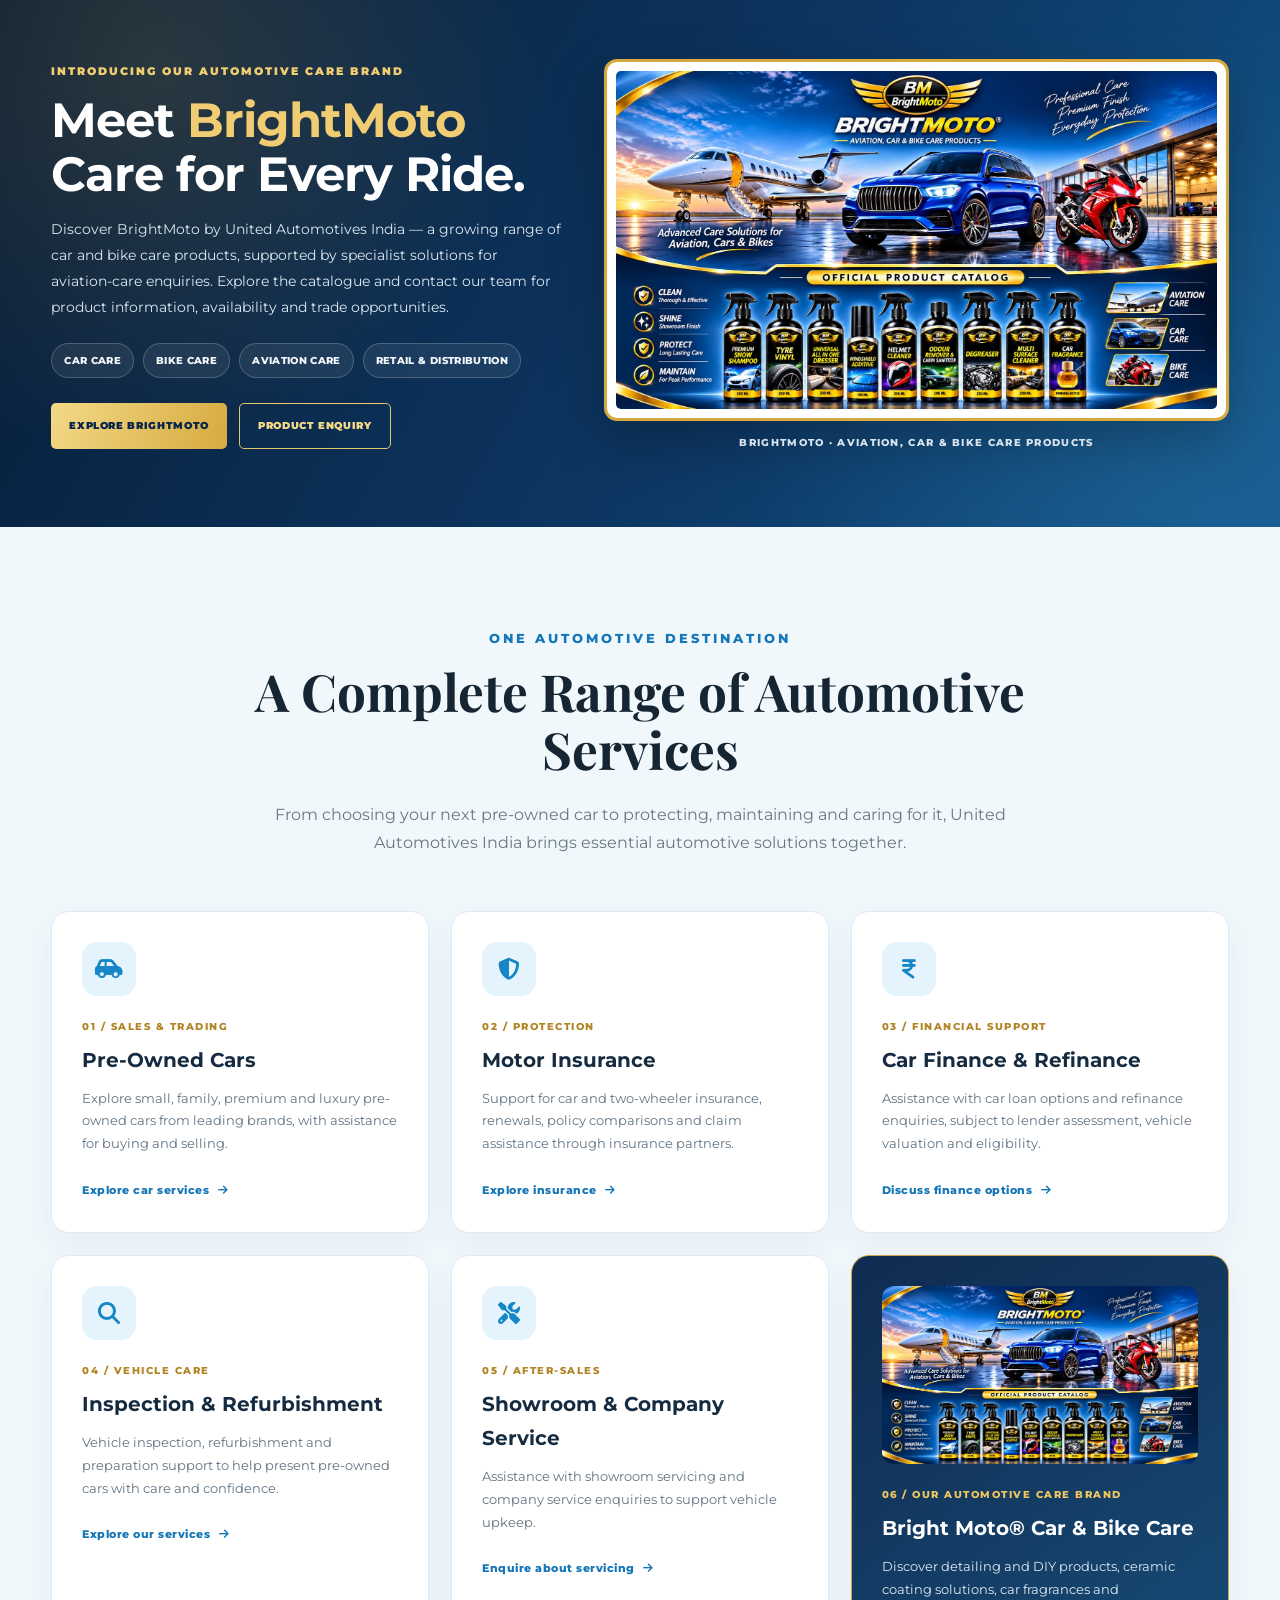
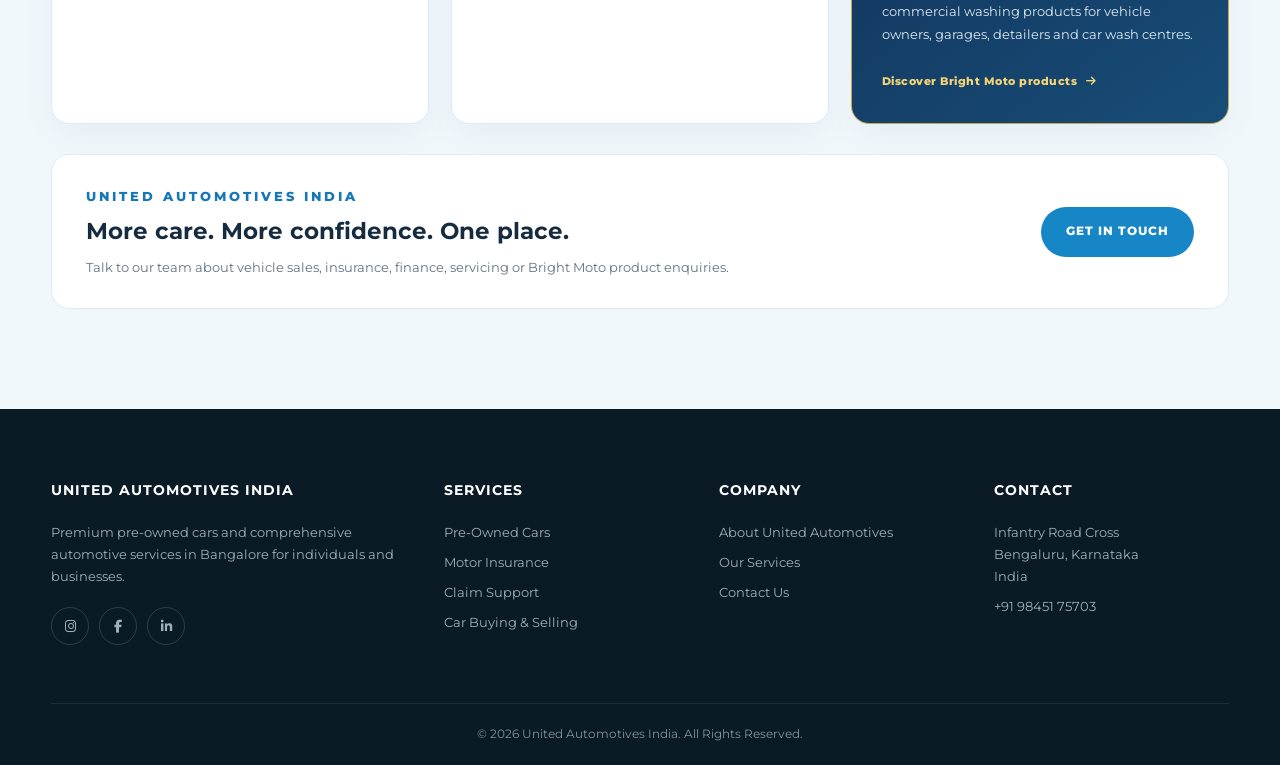
==== commit 4875eeb3: "Feature BrightMoto brand prominently on homepage" ====
--- a/index.html
+++ b/index.html
@@ -138,6 +138,27 @@
 
     </script>
 <link href="style.css" rel="stylesheet"/>
+
+<style>
+/* BrightMoto homepage brand spotlight */
+.bm-home-spotlight{position:relative;isolation:isolate;overflow:hidden;padding:76px 0;background:linear-gradient(120deg,#071b34 0%,#0d3763 58%,#12558a 100%);color:#fff}
+.bm-home-spotlight:before{content:"";position:absolute;inset:0;z-index:-1;background:radial-gradient(circle at 12% 15%,rgba(215,170,63,.16),transparent 32%),radial-gradient(circle at 92% 85%,rgba(77,174,226,.16),transparent 34%)}
+.bm-home-grid{display:grid;grid-template-columns:.9fr 1.1fr;gap:42px;align-items:center}
+.bm-home-copy .eyebrow{color:#f0cd72;font-size:11px;font-weight:900;letter-spacing:2px}
+.bm-home-copy h2{color:#fff;font-size:clamp(30px,4.2vw,48px);line-height:1.13;margin:12px 0 16px;letter-spacing:-1px}
+.bm-home-copy h2 span{color:#f0cd72}
+.bm-home-copy>p:not(.eyebrow){max-width:530px;color:#dce8f3;font-size:14px;line-height:1.85}
+.bm-home-points{display:flex;flex-wrap:wrap;gap:9px;margin:22px 0 25px}
+.bm-home-points span{border:1px solid rgba(255,255,255,.2);background:rgba(255,255,255,.07);border-radius:30px;padding:8px 12px;color:#f4f7fa;font-size:10px;font-weight:800;letter-spacing:.35px}
+.bm-home-actions{display:flex;gap:12px;flex-wrap:wrap}
+.bm-home-actions a{display:inline-flex;align-items:center;justify-content:center;min-height:46px;padding:13px 18px;border-radius:5px;background:linear-gradient(115deg,#f3d987,#d7aa3f);color:#09264a;font-size:10px;font-weight:900;letter-spacing:.65px}
+.bm-home-actions a.alt{background:transparent;border:1px solid #e3c36d;color:#f4d989}
+.bm-home-art{display:block;padding:9px;border:3px solid #d7aa3f;border-radius:13px;background:#fff;box-shadow:0 22px 55px rgba(0,0,0,.25)}
+.bm-home-art img{display:block;width:100%;height:auto;border-radius:5px}
+.bm-home-caption{text-align:center;color:#d7e4ef;font-size:10px;letter-spacing:1.3px;font-weight:800;margin-top:13px;text-transform:uppercase}
+@media(max-width:850px){.bm-home-grid{grid-template-columns:1fr;gap:28px}.bm-home-copy{max-width:680px}.bm-home-art{max-width:760px}.bm-home-spotlight{padding:58px 0}}
+@media(max-width:560px){.bm-home-spotlight{padding:46px 0}.bm-home-copy h2{font-size:32px}.bm-home-actions a{flex:1}.bm-home-points{gap:7px}}
+</style>
 </head>
 <body>
 <!-- ACCESSIBILITY -->
@@ -437,6 +458,29 @@
 <div aria-label="Premium pre-owned car available at United Automotives India" class="intro-image" role="img">
 </div>
 </div>
+</section>
+
+<section class="bm-home-spotlight" id="brightmoto-home-spotlight" aria-labelledby="bm-home-title">
+  <div class="container bm-home-grid">
+    <div class="bm-home-copy">
+      <p class="eyebrow">INTRODUCING OUR AUTOMOTIVE CARE BRAND</p>
+      <h2 id="bm-home-title">Meet <span>BrightMoto</span><br>Care for Every Ride.</h2>
+      <p>Discover BrightMoto by United Automotives India — a growing range of car and bike care products, supported by specialist solutions for aviation-care enquiries. Explore the catalogue and contact our team for product information, availability and trade opportunities.</p>
+      <div class="bm-home-points" aria-label="BrightMoto product categories">
+        <span>CAR CARE</span><span>BIKE CARE</span><span>AVIATION CARE</span><span>RETAIL &amp; DISTRIBUTION</span>
+      </div>
+      <div class="bm-home-actions">
+        <a href="bright-moto.html">EXPLORE BRIGHTMOTO</a>
+        <a class="alt" href="https://wa.me/919845175703?text=Hello%20BrightMoto%2C%20I%20would%20like%20product%20information." target="_blank" rel="noopener noreferrer">PRODUCT ENQUIRY</a>
+      </div>
+    </div>
+    <div>
+      <a class="bm-home-art" href="bright-moto.html" aria-label="Explore the official BrightMoto product catalogue">
+        <img src="assets/brightmoto-official-poster.jpg" alt="BrightMoto official catalogue showcasing aviation, car and bike care products" loading="lazy">
+      </a>
+      <p class="bm-home-caption">BrightMoto · Aviation, Car &amp; Bike Care Products</p>
+    </div>
+  </div>
 </section>
 <section class="home-services" aria-labelledby="home-services-title" id="our-services">
   <div class="container">
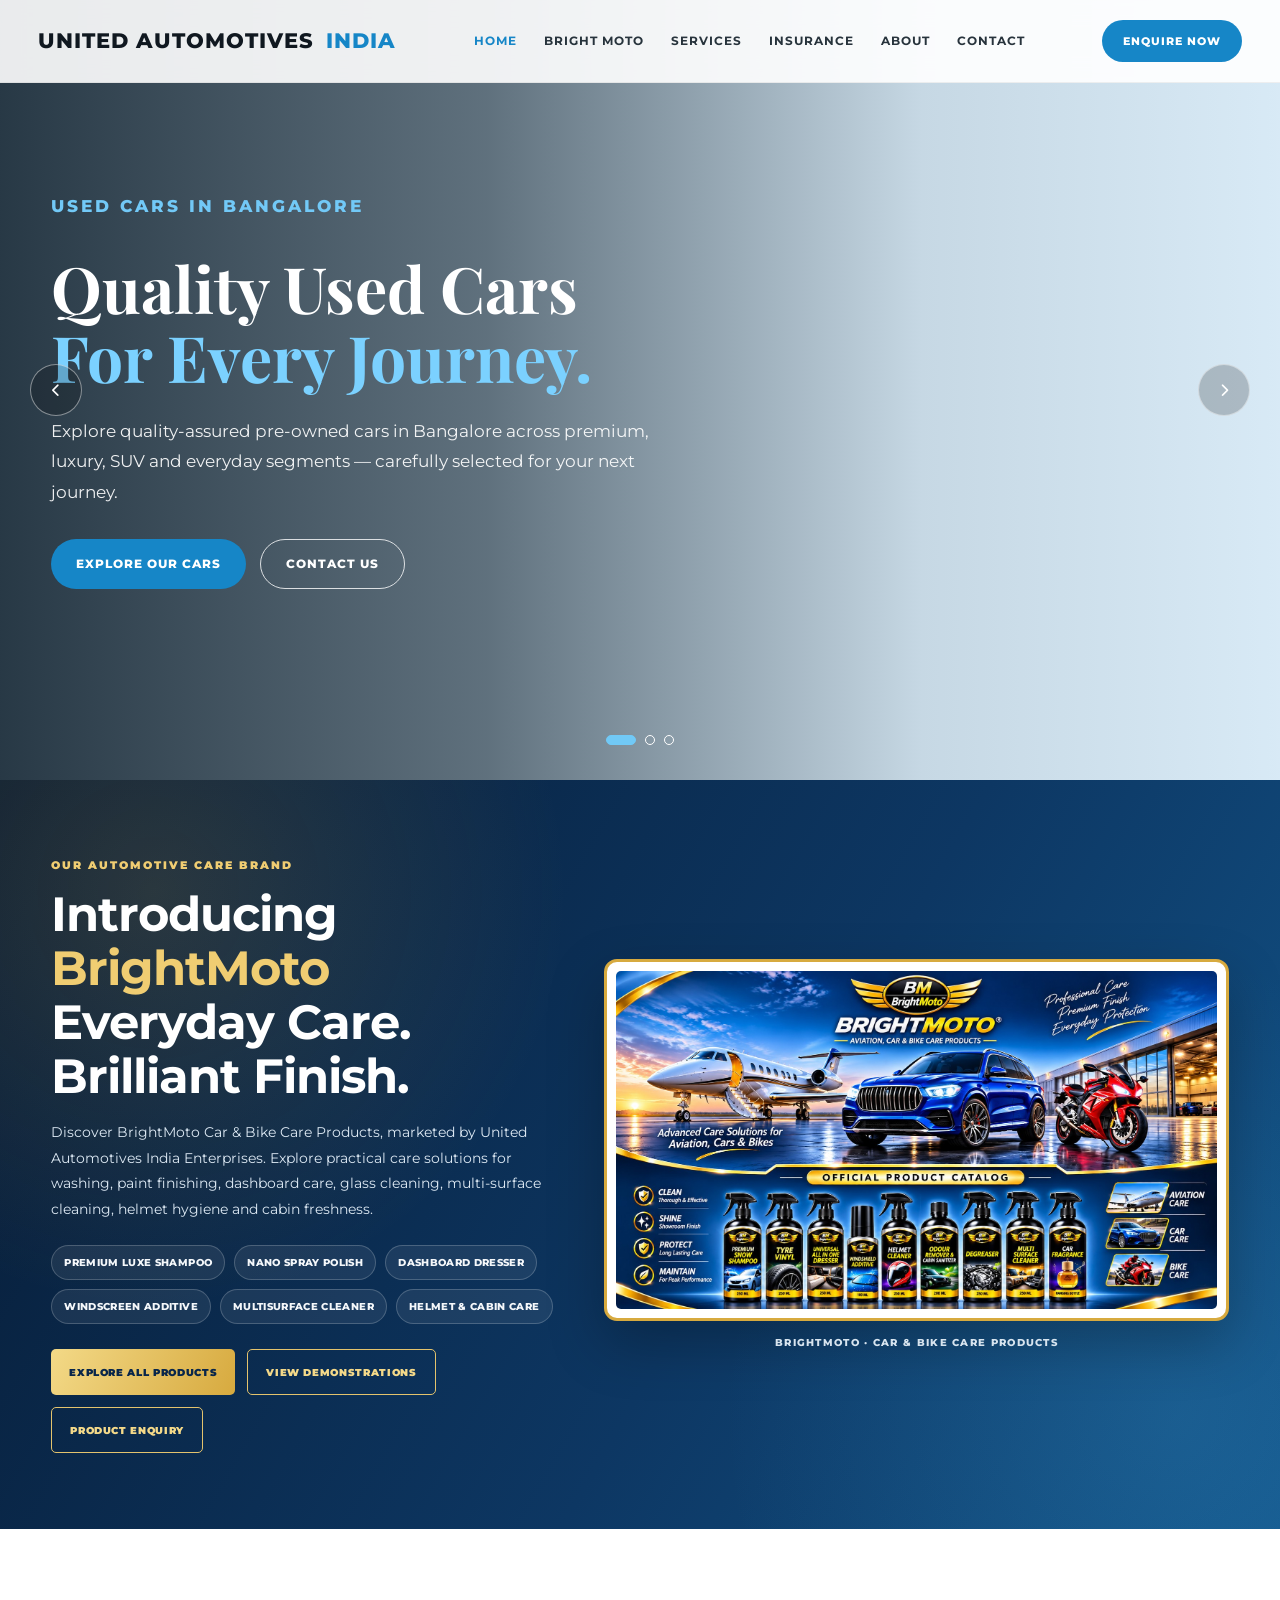
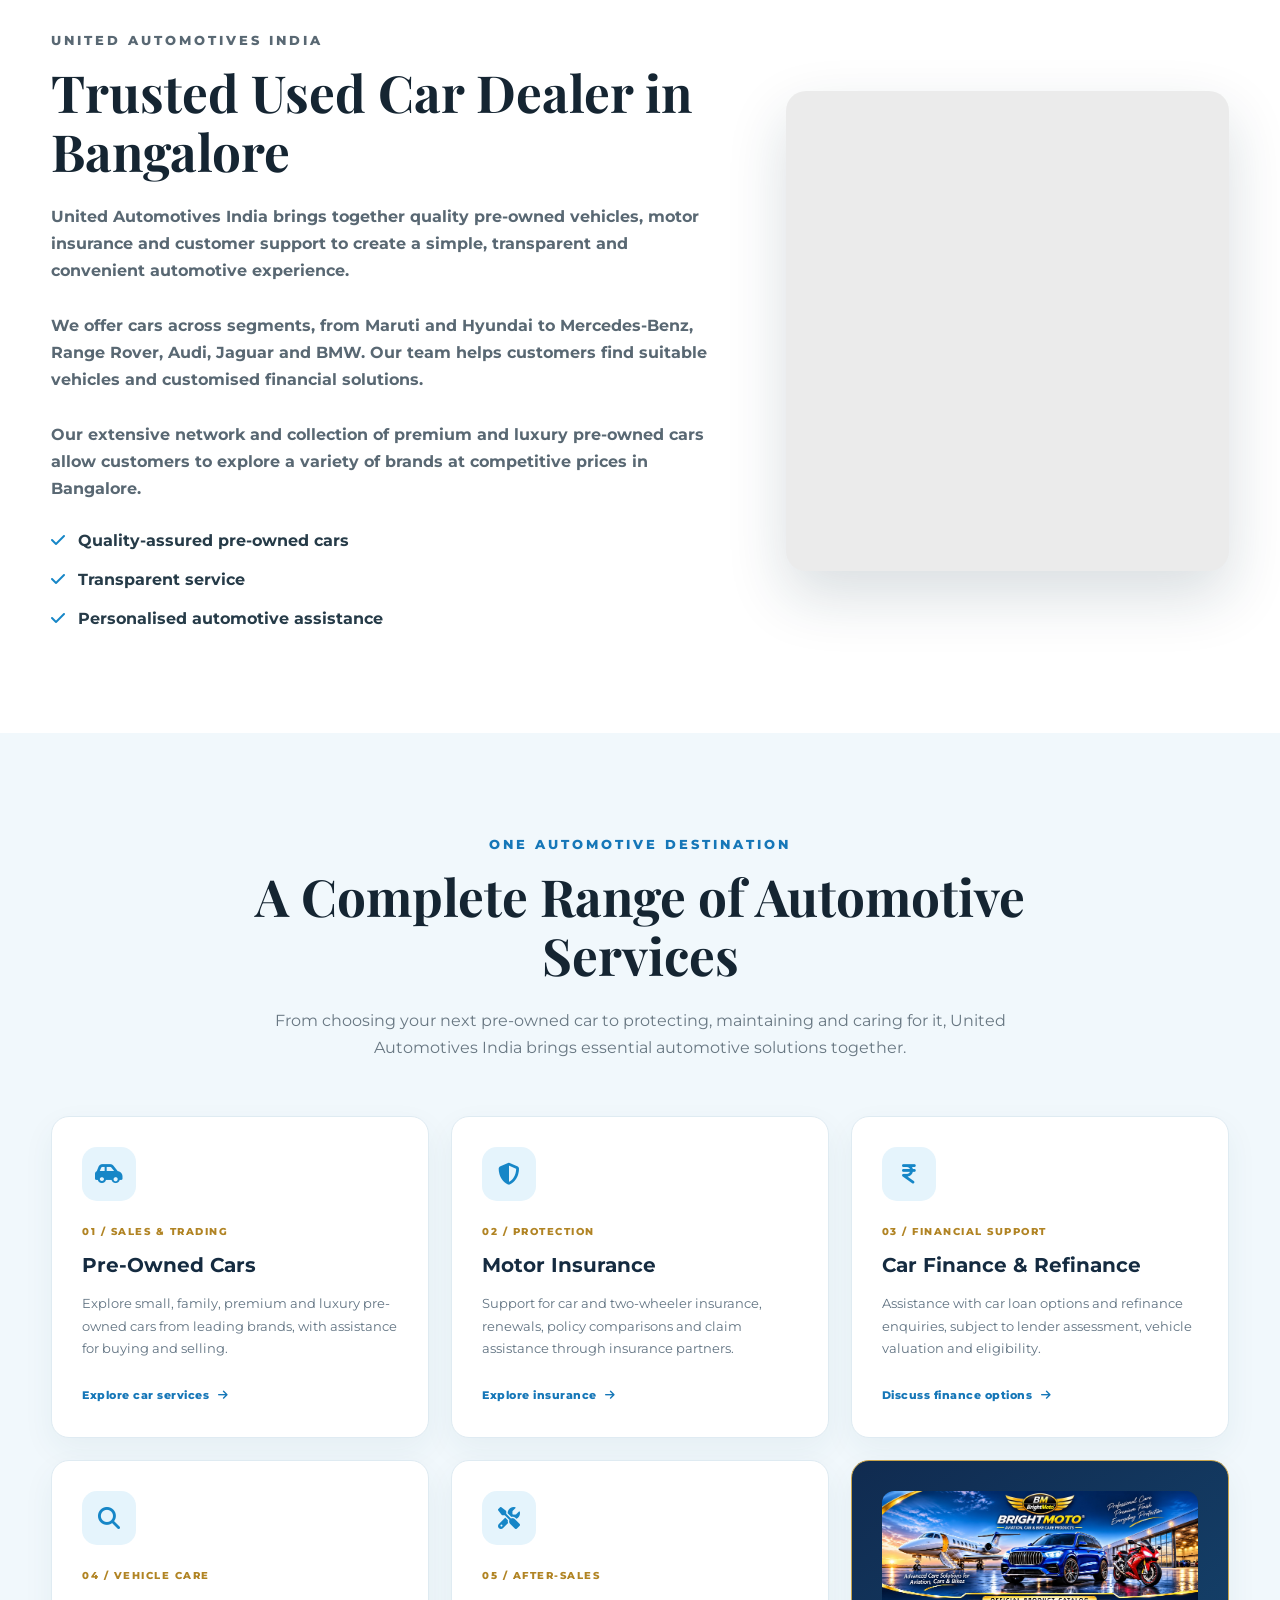
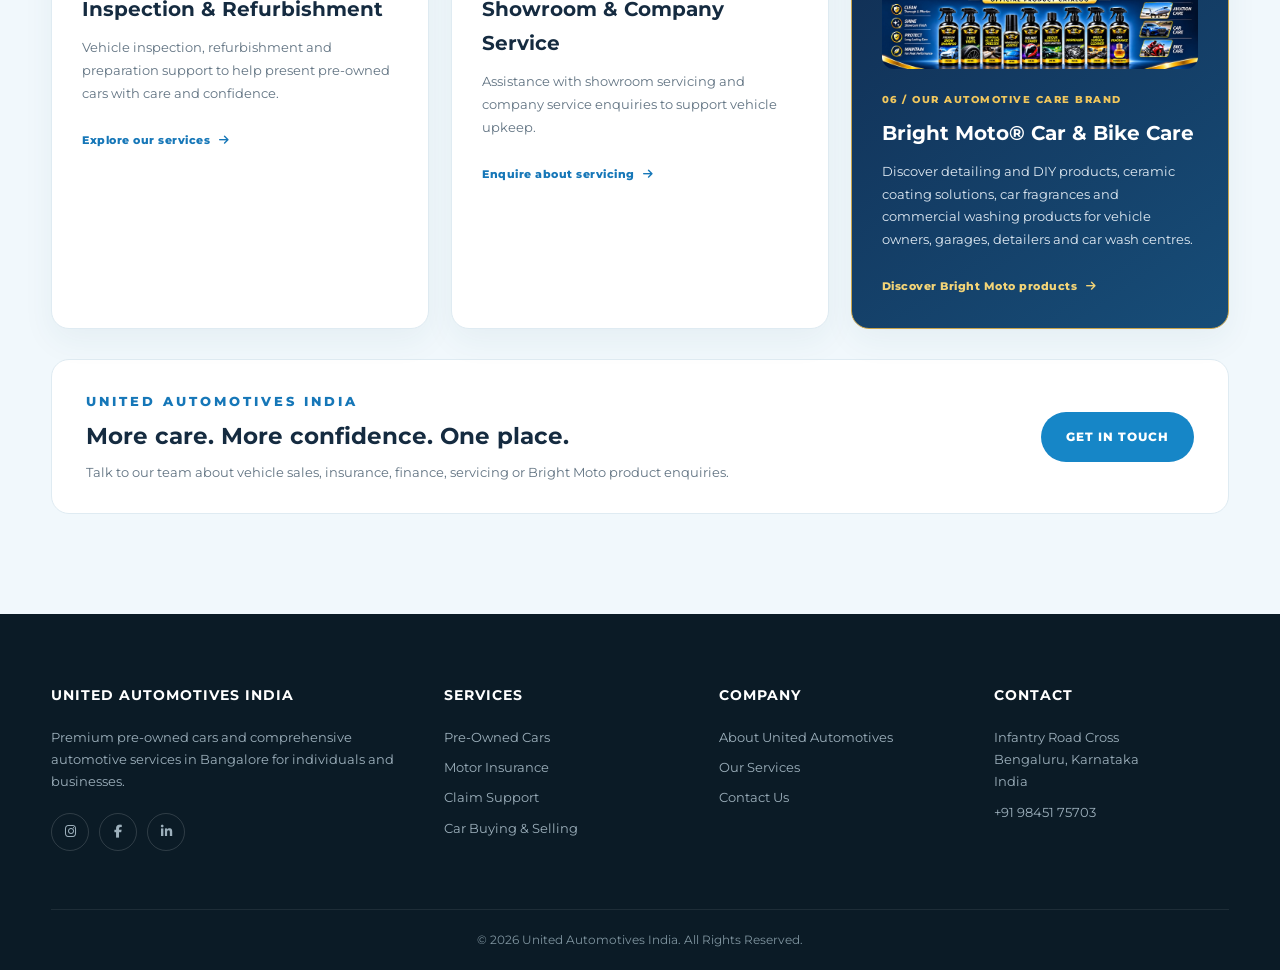
==== commit 0f220b0e: "Feature BrightMoto prominently on homepage" ====
--- a/index.html
+++ b/index.html
@@ -376,112 +376,113 @@
 <button aria-label="Show slide 3" aria-selected="false" class="slider-dot" data-slide="2" type="button">
 </button>
 </div>
-</section><section aria-labelledby="about-title" class="intro" id="about">
-<div class="container intro-grid">
-<div>
-<p class="eyebrow">
-
-                UNITED AUTOMOTIVES INDIA
-
-            </p>
-<h2 id="about-title">
-
-                Trusted Used Car Dealer in Bangalore
-
-            </h2>
-<p>
-<strong>
-
-                    United Automotives India brings together
-
-                    quality pre-owned vehicles, motor insurance
-
-                    and customer support to create a simple,
-
-                    transparent and convenient automotive
-
-                    experience.
-
-                </strong>
-</p>
-<br/>
-<p>
-<strong>
-
-                    We offer cars across segments, from Maruti
-
-                    and Hyundai to Mercedes-Benz, Range Rover,
-
-                    Audi, Jaguar and BMW. Our team helps customers
-
-                    find suitable vehicles and customised
-
-                    financial solutions.
-
-                </strong>
-</p>
-<br/>
-<p>
-<strong>
-
-                    Our extensive network and collection of
-
-                    premium and luxury pre-owned cars allow
-
-                    customers to explore a variety of brands
-
-                    at competitive prices in Bangalore.
-
-                </strong>
-</p>
-<div class="ticks">
-<div>
-<i aria-hidden="true" class="fa-solid fa-check"></i>
-
-                    Quality-assured pre-owned cars
-
-                </div>
-<div>
-<i aria-hidden="true" class="fa-solid fa-check"></i>
-
-                    Transparent service
-
-                </div>
-<div>
-<i aria-hidden="true" class="fa-solid fa-check"></i>
-
-                    Personalised automotive assistance
-
-                </div>
-</div>
-</div>
-<div aria-label="Premium pre-owned car available at United Automotives India" class="intro-image" role="img">
-</div>
-</div>
-</section>
-
-<section class="bm-home-spotlight" id="brightmoto-home-spotlight" aria-labelledby="bm-home-title">
+</section><section class="bm-home-spotlight" id="brightmoto-home-spotlight" aria-labelledby="bm-home-title">
   <div class="container bm-home-grid">
     <div class="bm-home-copy">
-      <p class="eyebrow">INTRODUCING OUR AUTOMOTIVE CARE BRAND</p>
-      <h2 id="bm-home-title">Meet <span>BrightMoto</span><br>Care for Every Ride.</h2>
-      <p>Discover BrightMoto by United Automotives India — a growing range of car and bike care products, supported by specialist solutions for aviation-care enquiries. Explore the catalogue and contact our team for product information, availability and trade opportunities.</p>
-      <div class="bm-home-points" aria-label="BrightMoto product categories">
-        <span>CAR CARE</span><span>BIKE CARE</span><span>AVIATION CARE</span><span>RETAIL &amp; DISTRIBUTION</span>
+      <p class="eyebrow">OUR AUTOMOTIVE CARE BRAND</p>
+      <h2 id="bm-home-title">Introducing <span>BrightMoto</span><br>Everyday Care. Brilliant Finish.</h2>
+      <p>Discover BrightMoto Car &amp; Bike Care Products, marketed by United Automotives India Enterprises. Explore practical care solutions for washing, paint finishing, dashboard care, glass cleaning, multi-surface cleaning, helmet hygiene and cabin freshness.</p>
+      <div class="bm-home-points" aria-label="BrightMoto featured products">
+        <span>PREMIUM LUXE SHAMPOO</span><span>NANO SPRAY POLISH</span><span>DASHBOARD DRESSER</span><span>WINDSCREEN ADDITIVE</span><span>MULTISURFACE CLEANER</span><span>HELMET &amp; CABIN CARE</span>
       </div>
       <div class="bm-home-actions">
-        <a href="bright-moto.html">EXPLORE BRIGHTMOTO</a>
+        <a href="bright-moto.html#products">EXPLORE ALL PRODUCTS</a>
+        <a class="alt" href="bright-moto.html#product-use-guides">VIEW DEMONSTRATIONS</a>
         <a class="alt" href="https://wa.me/919845175703?text=Hello%20BrightMoto%2C%20I%20would%20like%20product%20information." target="_blank" rel="noopener noreferrer">PRODUCT ENQUIRY</a>
       </div>
     </div>
     <div>
-      <a class="bm-home-art" href="bright-moto.html" aria-label="Explore the official BrightMoto product catalogue">
-        <img src="assets/brightmoto-official-poster.jpg" alt="BrightMoto official catalogue showcasing aviation, car and bike care products" loading="lazy">
+      <a class="bm-home-art" href="bright-moto.html" aria-label="Explore the BrightMoto product catalogue">
+        <img src="assets/brightmoto-official-poster.jpg" alt="BrightMoto official car and bike care product showcase" loading="lazy">
       </a>
-      <p class="bm-home-caption">BrightMoto · Aviation, Car &amp; Bike Care Products</p>
+      <p class="bm-home-caption">BrightMoto · Car &amp; Bike Care Products</p>
     </div>
   </div>
+</section><section aria-labelledby="about-title" class="intro" id="about">
+<div class="container intro-grid">
+<div>
+<p class="eyebrow">
+
+                UNITED AUTOMOTIVES INDIA
+
+            </p>
+<h2 id="about-title">
+
+                Trusted Used Car Dealer in Bangalore
+
+            </h2>
+<p>
+<strong>
+
+                    United Automotives India brings together
+
+                    quality pre-owned vehicles, motor insurance
+
+                    and customer support to create a simple,
+
+                    transparent and convenient automotive
+
+                    experience.
+
+                </strong>
+</p>
+<br/>
+<p>
+<strong>
+
+                    We offer cars across segments, from Maruti
+
+                    and Hyundai to Mercedes-Benz, Range Rover,
+
+                    Audi, Jaguar and BMW. Our team helps customers
+
+                    find suitable vehicles and customised
+
+                    financial solutions.
+
+                </strong>
+</p>
+<br/>
+<p>
+<strong>
+
+                    Our extensive network and collection of
+
+                    premium and luxury pre-owned cars allow
+
+                    customers to explore a variety of brands
+
+                    at competitive prices in Bangalore.
+
+                </strong>
+</p>
+<div class="ticks">
+<div>
+<i aria-hidden="true" class="fa-solid fa-check"></i>
+
+                    Quality-assured pre-owned cars
+
+                </div>
+<div>
+<i aria-hidden="true" class="fa-solid fa-check"></i>
+
+                    Transparent service
+
+                </div>
+<div>
+<i aria-hidden="true" class="fa-solid fa-check"></i>
+
+                    Personalised automotive assistance
+
+                </div>
+</div>
+</div>
+<div aria-label="Premium pre-owned car available at United Automotives India" class="intro-image" role="img">
+</div>
+</div>
 </section>
+
+
 <section class="home-services" aria-labelledby="home-services-title" id="our-services">
   <div class="container">
     <div class="section-title">
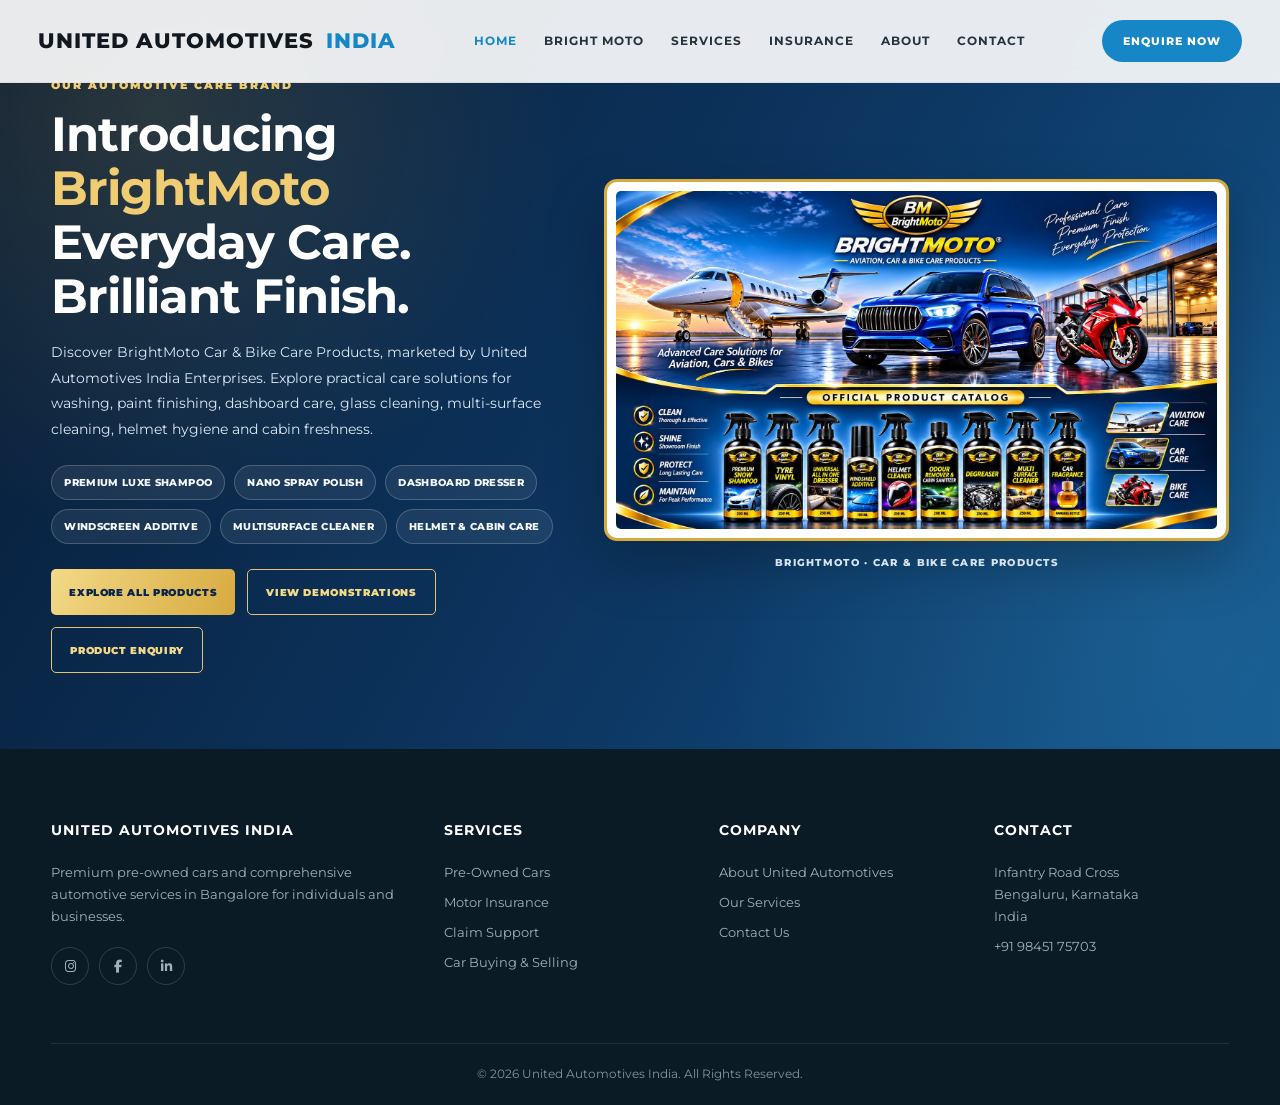
==== commit c8484e5b: "Make BrightMoto the primary homepage" ====
--- a/index.html
+++ b/index.html
@@ -11,7 +11,7 @@
 <meta content="index, follow, max-image-preview:large, max-snippet:-1, max-video-preview:-1" name="robots"/>
 <meta content="index, follow" name="googlebot"/>
 <meta content="United Automotives India" name="author"/>
-<meta content="Explore pre-owned cars, motor insurance, car finance, vehicle inspection, servicing and Bright Moto car and bike care products with United Automotives India in Bangalore." name="description"/>
+<meta content="Discover BrightMoto premium car and bike care products, product demonstrations and usage guides from United Automotives India Enterprises." name="description"/>
 <meta content="used cars in Bangalore, second hand cars in Bangalore, pre-owned cars Bangalore, luxury used cars Bangalore, used BMW Bangalore, used Audi Bangalore, used Mercedes Bangalore, used cars dealer Bangalore, buy used cars Bangalore, sell used cars Bangalore, car insurance Bangalore" name="keywords"/>
 <meta content="#1686c7" name="theme-color"/>
 <!-- =====================================================
@@ -25,15 +25,15 @@
          SEO TITLE
 
     ====================================================== -->
-<title>Used Cars in Bangalore | United Automotives India</title>
+<title>BrightMoto | Premium Car &amp; Bike Care Products</title>
 <!-- =====================================================
 
          OPEN GRAPH / SOCIAL SEO
 
     ====================================================== -->
 <meta content="website" property="og:type"/>
-<meta content="Used Cars in Bangalore | United Automotives India" property="og:title"/>
-<meta content="Explore pre-owned cars, motor insurance, car finance, vehicle inspection, servicing and Bright Moto car and bike care products with United Automotives India in Bangalore." property="og:description"/>
+<meta content="BrightMoto | Premium Car &amp; Bike Care Products" property="og:title"/>
+<meta content="Discover BrightMoto premium car and bike care products, product demonstrations and usage guides." property="og:description"/>
 <meta content="https://www.unitedautomotivesindia.com/" property="og:url"/>
 <meta content="United Automotives India" property="og:site_name"/>
 <meta content="en_IN" property="og:locale"/>
@@ -44,7 +44,7 @@
 
     ====================================================== -->
 <meta content="summary_large_image" name="twitter:card"/>
-<meta content="Used Cars in Bangalore | United Automotives India" name="twitter:title"/>
+<meta content="BrightMoto | Premium Car &amp; Bike Care Products" name="twitter:title"/>
 <meta content="Explore quality-assured pre-owned and luxury cars in Bangalore with United Automotives India. Get assistance with buying, selling and automotive services." name="twitter:description"/>
 <meta content="https://www.unitedautomotivesindia.com/assets/brightmoto-official-poster.jpg" name="twitter:image"/>
 <!-- =====================================================
@@ -228,155 +228,7 @@
      MAIN
 
 ===================================================== -->
-<main id="main-content"><section aria-label="United Automotives India used car services" class="hero-slider">
-<!-- SLIDE 1 -->
-<article class="slide slide-one active">
-<div class="slide-content">
-<p class="eyebrow">
-
-                USED CARS IN BANGALORE
-
-            </p>
-<h1>
-
-                Quality Used Cars
-
-                <br/>
-<span>For Every Journey.</span>
-</h1>
-<p>
-
-                Explore quality-assured pre-owned cars in
-
-                Bangalore across premium, luxury, SUV and
-
-                everyday segments — carefully selected for
-
-                your next journey.
-
-            </p>
-<div class="buttons">
-<a class="btn primary" href="services.html#services">
-
-                    EXPLORE OUR CARS
-
-                </a>
-<a class="btn outline" href="contact.html#contact">
-
-                    CONTACT US
-
-                </a>
-</div>
-</div>
-</article>
-<!-- SLIDE 2 -->
-<article class="slide slide-two">
-<div class="slide-content">
-<p class="eyebrow">
-
-                PREMIUM PRE-OWNED CARS
-
-            </p>
-<h2>
-
-                Quality Cars.
-
-                <br/>
-<span>Transparent Deals.</span>
-</h2>
-<p>
-
-                From Maruti and Hyundai to BMW, Audi,
-
-                Mercedes-Benz, Jaguar and Range Rover,
-
-                discover pre-owned vehicles selected with
-
-                attention to quality, documentation and value.
-
-            </p>
-<div class="buttons">
-<a class="btn primary" href="services.html#services">
-
-                    VIEW SERVICES
-
-                </a>
-<a class="btn outline" href="tel:+919845175703">
-<i aria-hidden="true" class="fa-solid fa-phone"></i>
-
-
-
-                      CALL US
-
-
-
-                </a>
-</div>
-</div>
-</article>
-<!-- SLIDE 3 -->
-<article class="slide slide-three">
-<div class="slide-content">
-<p class="eyebrow">
-
-                COMPLETE AUTOMOTIVE ASSISTANCE
-
-            </p>
-<h2>
-
-                More Than a Car.
-
-                <br/>
-<span>A Complete Automotive Experience.</span>
-</h2>
-<p>
-
-                Vehicle sales, motor insurance, renewals,
-
-                documentation and claim assistance —
-
-                personalised automotive support from
-
-                start to finish.
-
-            </p>
-<div class="buttons">
-<a class="btn primary" href="insurance.html#insurance">
-
-                    INSURANCE SERVICES
-
-                </a>
-<a aria-label="Contact United Automotives India on WhatsApp" class="btn whatsapp" href="https://wa.me/919845175703" rel="noopener noreferrer" target="_blank">
-<i aria-hidden="true" class="fa-brands fa-whatsapp"></i>
-
-
-
-                      WHATSAPP
-
-
-
-                </a>
-</div>
-</div>
-</article>
-<!-- PREVIOUS -->
-<button aria-label="Previous slide" class="slider-arrow slider-prev" type="button">
-<i aria-hidden="true" class="fa-solid fa-chevron-left"></i>
-</button>
-<!-- NEXT -->
-<button aria-label="Next slide" class="slider-arrow slider-next" type="button">
-<i aria-hidden="true" class="fa-solid fa-chevron-right"></i>
-</button>
-<!-- DOTS -->
-<div aria-label="Hero slides" class="slider-dots" role="tablist">
-<button aria-label="Show slide 1" aria-selected="true" class="slider-dot active" data-slide="0" type="button">
-</button>
-<button aria-label="Show slide 2" aria-selected="false" class="slider-dot" data-slide="1" type="button">
-</button>
-<button aria-label="Show slide 3" aria-selected="false" class="slider-dot" data-slide="2" type="button">
-</button>
-</div>
-</section><section class="bm-home-spotlight" id="brightmoto-home-spotlight" aria-labelledby="bm-home-title">
+<main id="main-content"><section class="bm-home-spotlight" id="brightmoto-home-spotlight" aria-labelledby="bm-home-title">
   <div class="container bm-home-grid">
     <div class="bm-home-copy">
       <p class="eyebrow">OUR AUTOMOTIVE CARE BRAND</p>
@@ -398,152 +250,10 @@
       <p class="bm-home-caption">BrightMoto · Car &amp; Bike Care Products</p>
     </div>
   </div>
-</section><section aria-labelledby="about-title" class="intro" id="about">
-<div class="container intro-grid">
-<div>
-<p class="eyebrow">
-
-                UNITED AUTOMOTIVES INDIA
-
-            </p>
-<h2 id="about-title">
-
-                Trusted Used Car Dealer in Bangalore
-
-            </h2>
-<p>
-<strong>
-
-                    United Automotives India brings together
-
-                    quality pre-owned vehicles, motor insurance
-
-                    and customer support to create a simple,
-
-                    transparent and convenient automotive
-
-                    experience.
-
-                </strong>
-</p>
-<br/>
-<p>
-<strong>
-
-                    We offer cars across segments, from Maruti
-
-                    and Hyundai to Mercedes-Benz, Range Rover,
-
-                    Audi, Jaguar and BMW. Our team helps customers
-
-                    find suitable vehicles and customised
-
-                    financial solutions.
-
-                </strong>
-</p>
-<br/>
-<p>
-<strong>
-
-                    Our extensive network and collection of
-
-                    premium and luxury pre-owned cars allow
-
-                    customers to explore a variety of brands
-
-                    at competitive prices in Bangalore.
-
-                </strong>
-</p>
-<div class="ticks">
-<div>
-<i aria-hidden="true" class="fa-solid fa-check"></i>
-
-                    Quality-assured pre-owned cars
-
-                </div>
-<div>
-<i aria-hidden="true" class="fa-solid fa-check"></i>
-
-                    Transparent service
-
-                </div>
-<div>
-<i aria-hidden="true" class="fa-solid fa-check"></i>
-
-                    Personalised automotive assistance
-
-                </div>
-</div>
-</div>
-<div aria-label="Premium pre-owned car available at United Automotives India" class="intro-image" role="img">
-</div>
-</div>
 </section>
 
 
-<section class="home-services" aria-labelledby="home-services-title" id="our-services">
-  <div class="container">
-    <div class="section-title">
-      <p class="eyebrow">One automotive destination</p>
-      <h2 id="home-services-title">A Complete Range of Automotive Services</h2>
-      <p>From choosing your next pre-owned car to protecting, maintaining and caring for it, United Automotives India brings essential automotive solutions together.</p>
-    </div>
-    <div class="home-service-grid">
-      <article class="home-service-card">
-        <span class="home-service-icon"><i class="fa-solid fa-car-side" aria-hidden="true"></i></span>
-        <p class="home-service-kicker">01 / SALES &amp; TRADING</p>
-        <h3>Pre-Owned Cars</h3>
-        <p>Explore small, family, premium and luxury pre-owned cars from leading brands, with assistance for buying and selling.</p>
-        <a href="services.html#services">Explore car services <i class="fa-solid fa-arrow-right" aria-hidden="true"></i></a>
-      </article>
-      <article class="home-service-card">
-        <span class="home-service-icon"><i class="fa-solid fa-shield-halved" aria-hidden="true"></i></span>
-        <p class="home-service-kicker">02 / PROTECTION</p>
-        <h3>Motor Insurance</h3>
-        <p>Support for car and two-wheeler insurance, renewals, policy comparisons and claim assistance through insurance partners.</p>
-        <a href="insurance.html#insurance">Explore insurance <i class="fa-solid fa-arrow-right" aria-hidden="true"></i></a>
-      </article>
-      <article class="home-service-card">
-        <span class="home-service-icon"><i class="fa-solid fa-indian-rupee-sign" aria-hidden="true"></i></span>
-        <p class="home-service-kicker">03 / FINANCIAL SUPPORT</p>
-        <h3>Car Finance &amp; Refinance</h3>
-        <p>Assistance with car loan options and refinance enquiries, subject to lender assessment, vehicle valuation and eligibility.</p>
-        <a href="contact.html#contact">Discuss finance options <i class="fa-solid fa-arrow-right" aria-hidden="true"></i></a>
-      </article>
-      <article class="home-service-card">
-        <span class="home-service-icon"><i class="fa-solid fa-magnifying-glass" aria-hidden="true"></i></span>
-        <p class="home-service-kicker">04 / VEHICLE CARE</p>
-        <h3>Inspection &amp; Refurbishment</h3>
-        <p>Vehicle inspection, refurbishment and preparation support to help present pre-owned cars with care and confidence.</p>
-        <a href="services.html#services">Explore our services <i class="fa-solid fa-arrow-right" aria-hidden="true"></i></a>
-      </article>
-      <article class="home-service-card">
-        <span class="home-service-icon"><i class="fa-solid fa-screwdriver-wrench" aria-hidden="true"></i></span>
-        <p class="home-service-kicker">05 / AFTER-SALES</p>
-        <h3>Showroom &amp; Company Service</h3>
-        <p>Assistance with showroom servicing and company service enquiries to support vehicle upkeep.</p>
-        <a href="contact.html#contact">Enquire about servicing <i class="fa-solid fa-arrow-right" aria-hidden="true"></i></a>
-      </article>
-      <article class="home-service-card home-bright-card">
-        <img class="home-bright-art" src="assets/brightmoto-official-poster.jpg" alt="Bright Moto branded car and bike care product range with logo and product bottles" loading="lazy">
-        <p class="home-service-kicker">06 / OUR AUTOMOTIVE CARE BRAND</p>
-        <h3>Bright Moto® Car &amp; Bike Care</h3>
-        <p>Discover detailing and DIY products, ceramic coating solutions, car fragrances and commercial washing products for vehicle owners, garages, detailers and car wash centres.</p>
-        <a href="bright-moto.html">Discover Bright Moto products <i class="fa-solid fa-arrow-right" aria-hidden="true"></i></a>
-      </article>
-    </div>
-    <div class="home-services-cta">
-      <div>
-        <p class="eyebrow">United Automotives India</p>
-        <h3>More care. More confidence. One place.</h3>
-        <p>Talk to our team about vehicle sales, insurance, finance, servicing or Bright Moto product enquiries.</p>
-      </div>
-      <a class="btn primary" href="contact.html#contact">GET IN TOUCH</a>
-    </div>
-  </div>
-</section></main>
+</main>
 <!-- =====================================================
 
      FOOTER
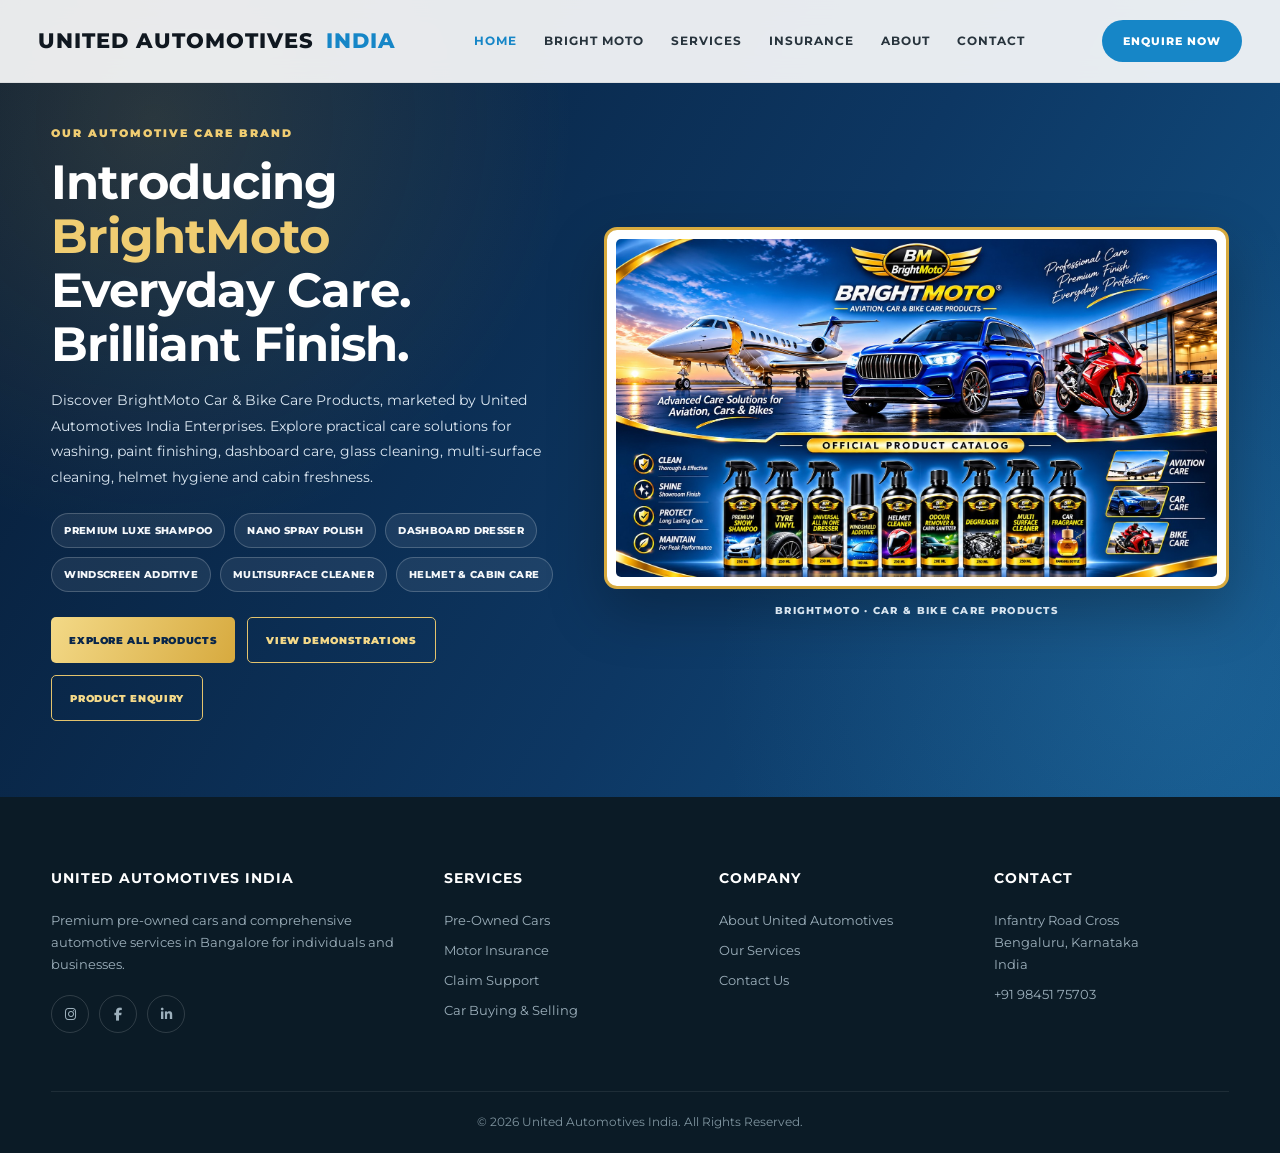
==== commit 53b16f24: "Fix homepage BrightMoto brand section spacing and responsive display" ====
--- a/index.html
+++ b/index.html
@@ -158,6 +158,25 @@
 .bm-home-caption{text-align:center;color:#d7e4ef;font-size:10px;letter-spacing:1.3px;font-weight:800;margin-top:13px;text-transform:uppercase}
 @media(max-width:850px){.bm-home-grid{grid-template-columns:1fr;gap:28px}.bm-home-copy{max-width:680px}.bm-home-art{max-width:760px}.bm-home-spotlight{padding:58px 0}}
 @media(max-width:560px){.bm-home-spotlight{padding:46px 0}.bm-home-copy h2{font-size:32px}.bm-home-actions a{flex:1}.bm-home-points{gap:7px}}
+/* Keep the homepage BrightMoto brand introduction fully clear of the fixed-looking overlay header. */
+.bm-home-spotlight{padding-top:124px;padding-bottom:76px;scroll-margin-top:96px}
+.bm-home-grid{min-width:0}
+.bm-home-copy,.bm-home-grid>div{min-width:0}
+.bm-home-art{width:100%;box-sizing:border-box}
+.bm-home-art img{width:100%;height:auto;object-fit:contain}
+@media(max-width:850px){
+  .bm-home-spotlight{padding-top:108px;padding-bottom:58px}
+  .bm-home-grid{gap:24px}
+}
+@media(max-width:560px){
+  .bm-home-spotlight{padding-top:104px;padding-bottom:46px}
+  .bm-home-copy h2{font-size:clamp(28px,8vw,34px);line-height:1.16}
+  .bm-home-copy .eyebrow{font-size:10px;letter-spacing:1.5px}
+  .bm-home-copy>p:not(.eyebrow){font-size:13px;line-height:1.7}
+  .bm-home-points span{font-size:9px;padding:7px 9px}
+  .bm-home-actions{flex-direction:column}
+  .bm-home-actions a{width:100%;box-sizing:border-box}
+}
 </style>
 </head>
 <body>
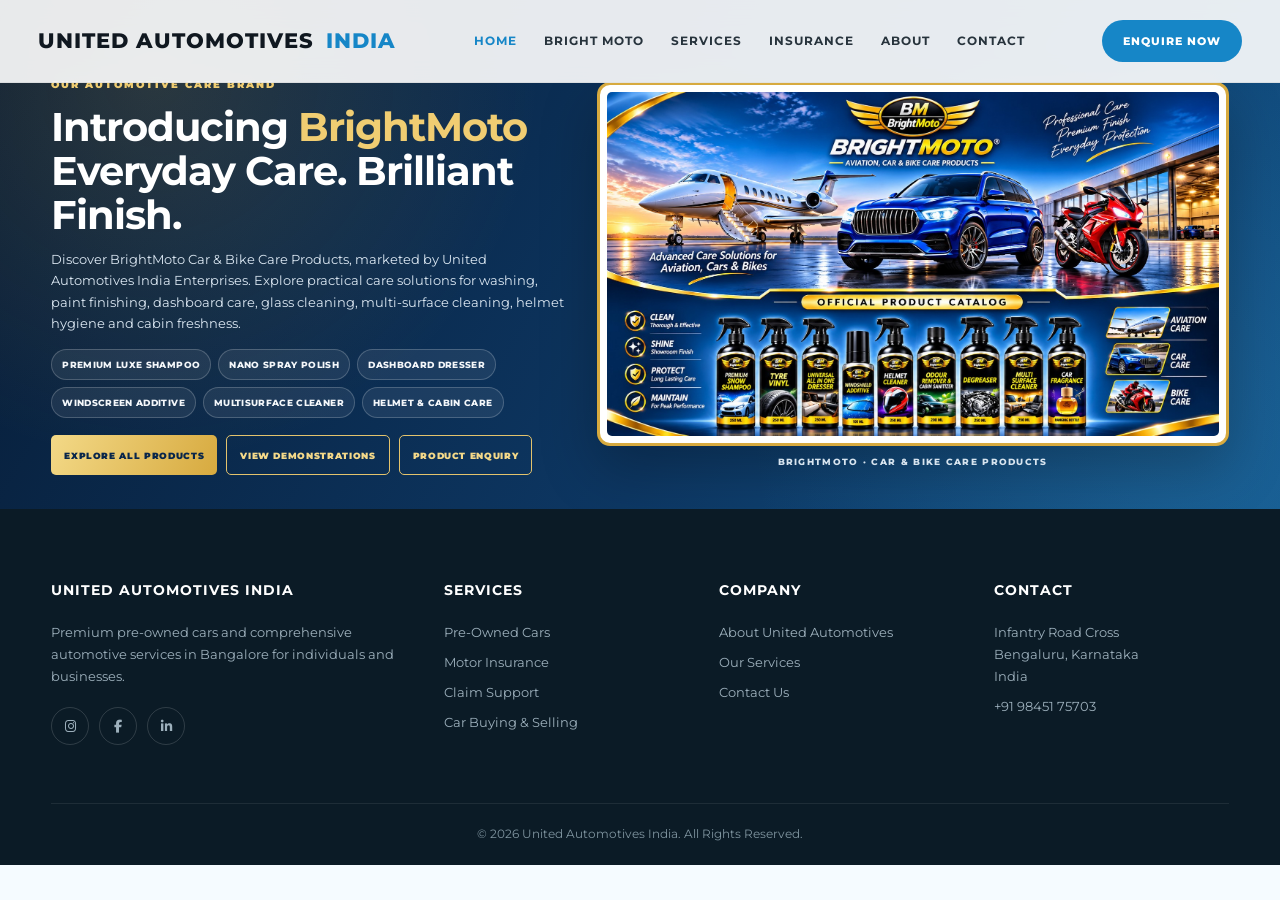
==== commit e4988172: "Fit full BrightMoto homepage introduction on laptop first screen" ====
--- a/index.html
+++ b/index.html
@@ -177,6 +177,20 @@
   .bm-home-actions{flex-direction:column}
   .bm-home-actions a{width:100%;box-sizing:border-box}
 }
+/* Desktop first-screen fit: keep the full BrightMoto introduction and all CTAs visible on typical laptop displays. */
+@media(min-width:851px) and (max-height:900px){
+  .bm-home-spotlight{padding-top:76px;padding-bottom:34px}
+  .bm-home-grid{gap:28px}
+  .bm-home-copy h2{font-size:clamp(32px,3.3vw,40px);line-height:1.1;margin:8px 0 12px}
+  .bm-home-copy .eyebrow{font-size:10px}
+  .bm-home-copy>p:not(.eyebrow){font-size:13px;line-height:1.65}
+  .bm-home-points{gap:7px;margin:14px 0 17px}
+  .bm-home-points span{font-size:9px;padding:7px 10px}
+  .bm-home-actions{gap:9px}
+  .bm-home-actions a{min-height:40px;padding:10px 13px;font-size:9px}
+  .bm-home-art{padding:7px}
+  .bm-home-caption{margin-top:8px;font-size:9px}
+}
 </style>
 </head>
 <body>
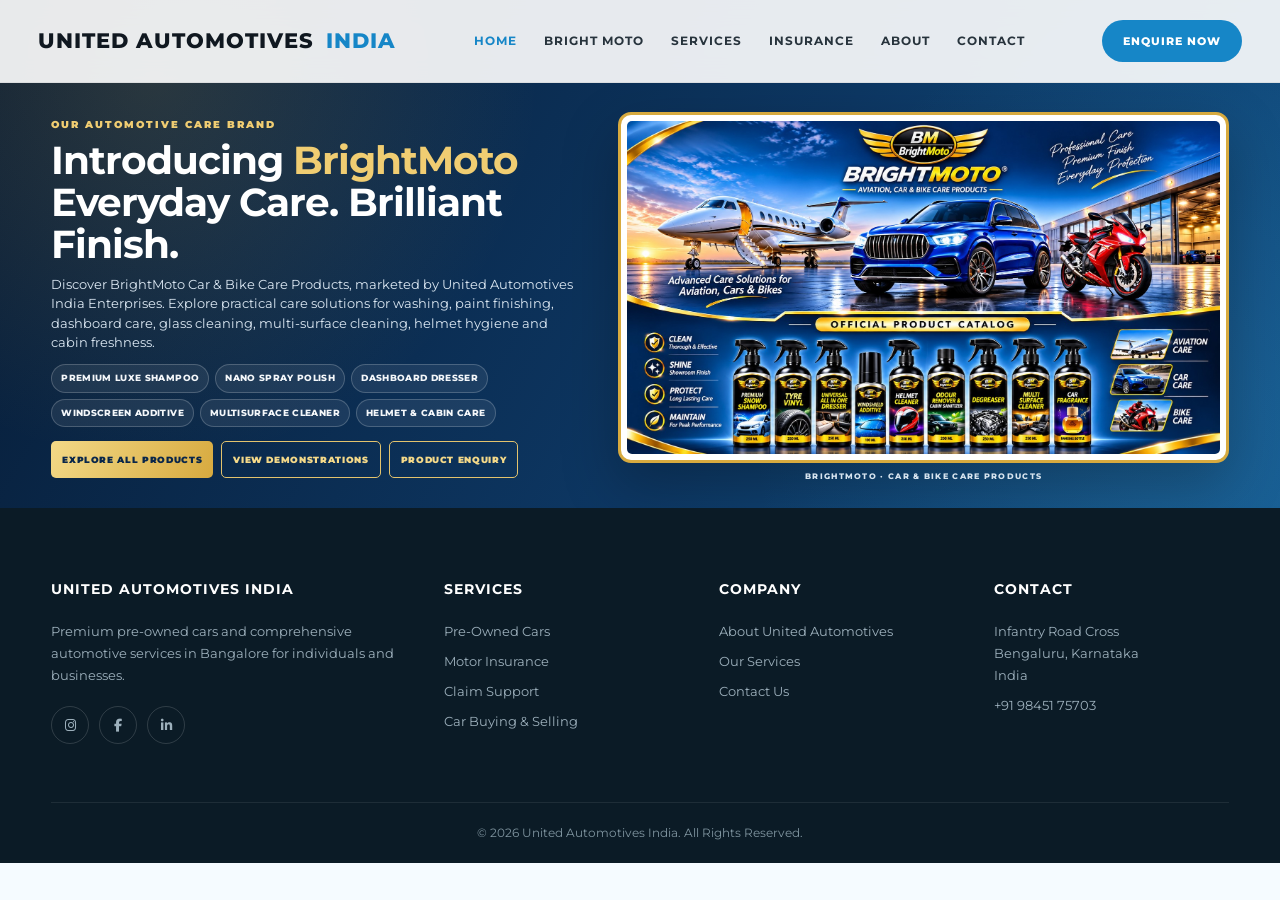
==== commit 24ab22c2: "Improve homepage BrightMoto spotlight first-screen fit" ====
--- a/index.html
+++ b/index.html
@@ -191,6 +191,68 @@
   .bm-home-art{padding:7px}
   .bm-home-caption{margin-top:8px;font-size:9px}
 }
+
+/* Final laptop-screen fit for the homepage BrightMoto introduction.
+   The header is absolutely positioned, so reserve clear space beneath it. */
+@media (min-width:851px) {
+  .bm-home-spotlight{
+    padding-top:112px;
+    padding-bottom:24px;
+    min-height:0;
+  }
+  .bm-home-grid{
+    grid-template-columns:minmax(0,.94fr) minmax(0,1.06fr);
+    gap:26px;
+    align-items:center;
+  }
+  .bm-home-copy .eyebrow{
+    display:block;
+    margin:0 0 7px;
+    line-height:1.4;
+  }
+  .bm-home-copy h2{
+    font-size:clamp(30px,3.15vw,39px);
+    line-height:1.08;
+    margin:7px 0 10px;
+  }
+  .bm-home-copy>p:not(.eyebrow){
+    font-size:12.5px;
+    line-height:1.55;
+  }
+  .bm-home-points{
+    gap:6px;
+    margin:12px 0 14px;
+  }
+  .bm-home-points span{
+    font-size:8.5px;
+    padding:6px 9px;
+  }
+  .bm-home-actions{gap:8px}
+  .bm-home-actions a{
+    min-height:37px;
+    padding:9px 11px;
+    font-size:8.5px;
+  }
+  .bm-home-art{padding:6px}
+  .bm-home-art img{
+    width:100%;
+    height:auto;
+    max-height: min(44vh,340px);
+    object-fit:contain;
+    object-position:center;
+  }
+  .bm-home-caption{margin-top:7px;font-size:8px}
+}
+@media (min-width:851px) and (max-height:700px){
+  .bm-home-spotlight{padding-top:100px;padding-bottom:16px}
+  .bm-home-grid{gap:20px}
+  .bm-home-copy h2{font-size:clamp(28px,2.8vw,34px)}
+  .bm-home-copy>p:not(.eyebrow){font-size:11.5px;line-height:1.45}
+  .bm-home-points{margin:9px 0 10px}
+  .bm-home-points span{font-size:8px;padding:5px 8px}
+  .bm-home-art img{max-height:38vh}
+}
+
 </style>
 </head>
 <body>
